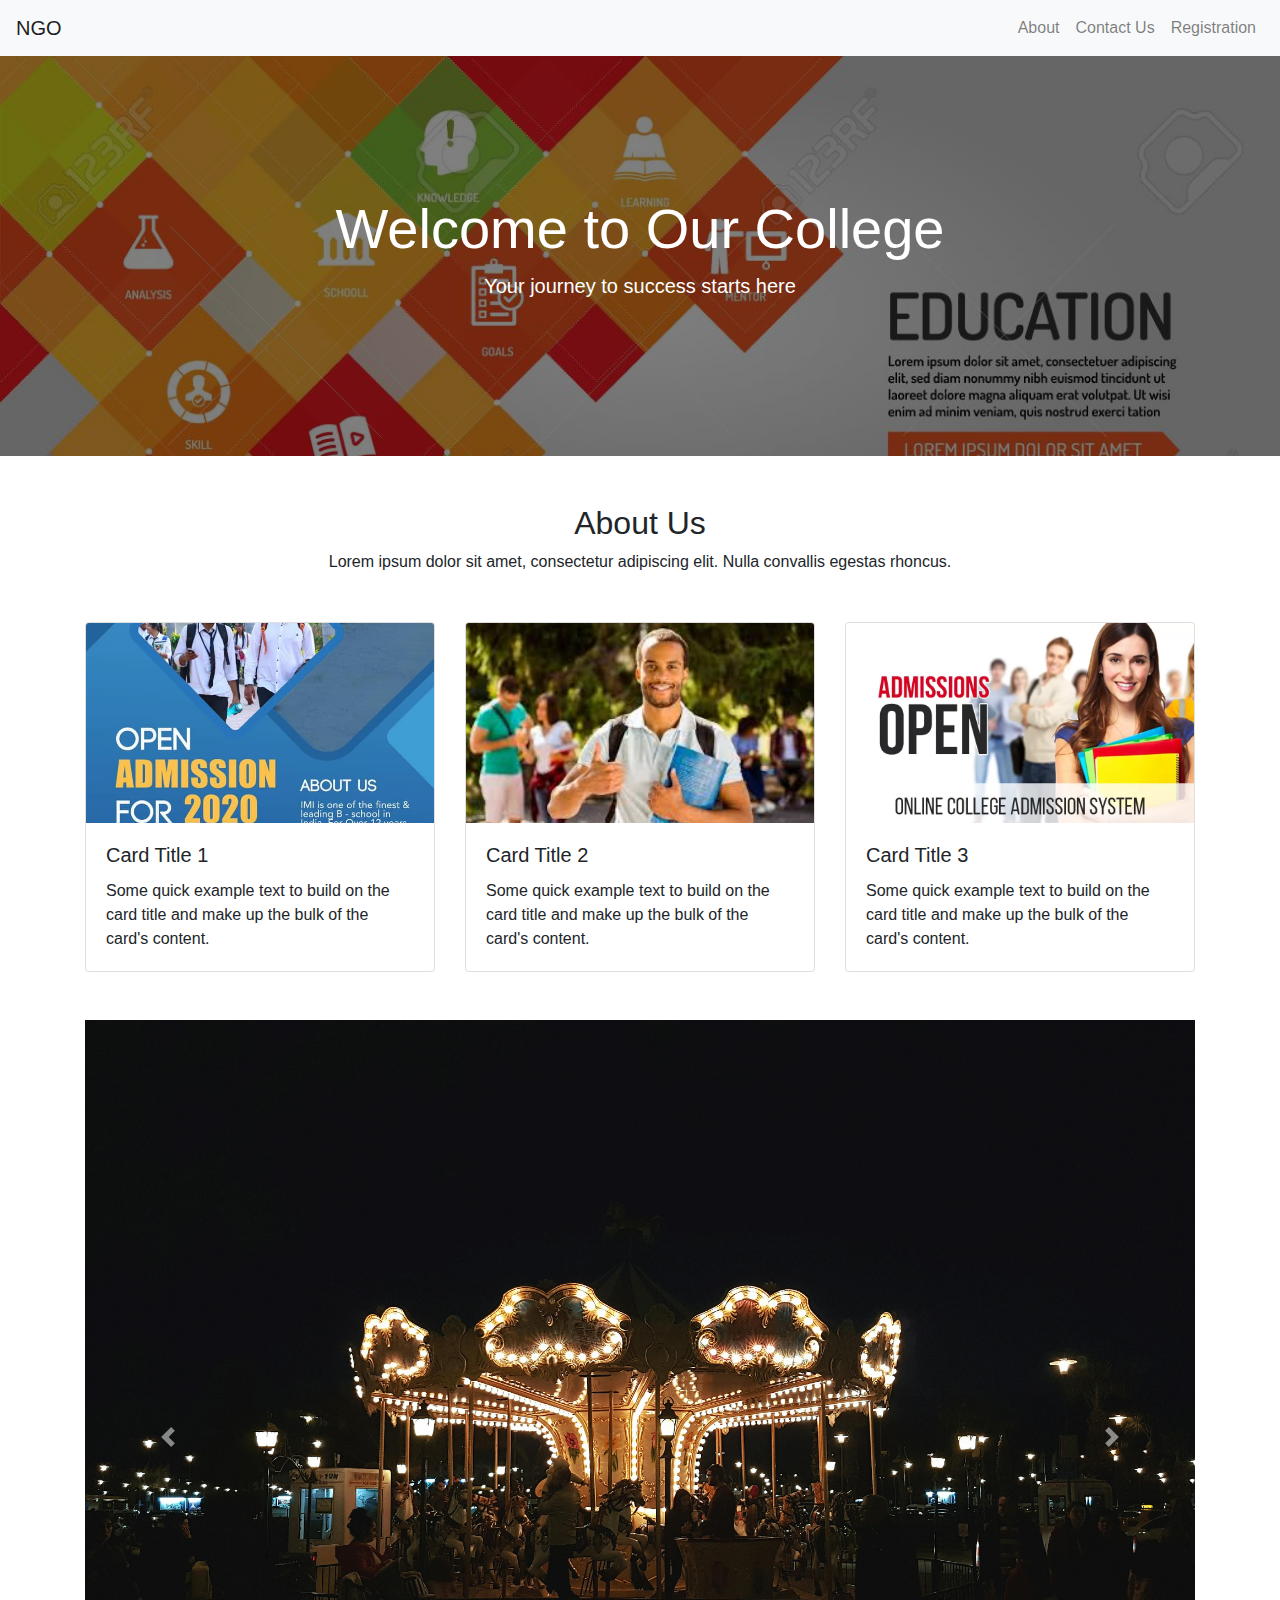
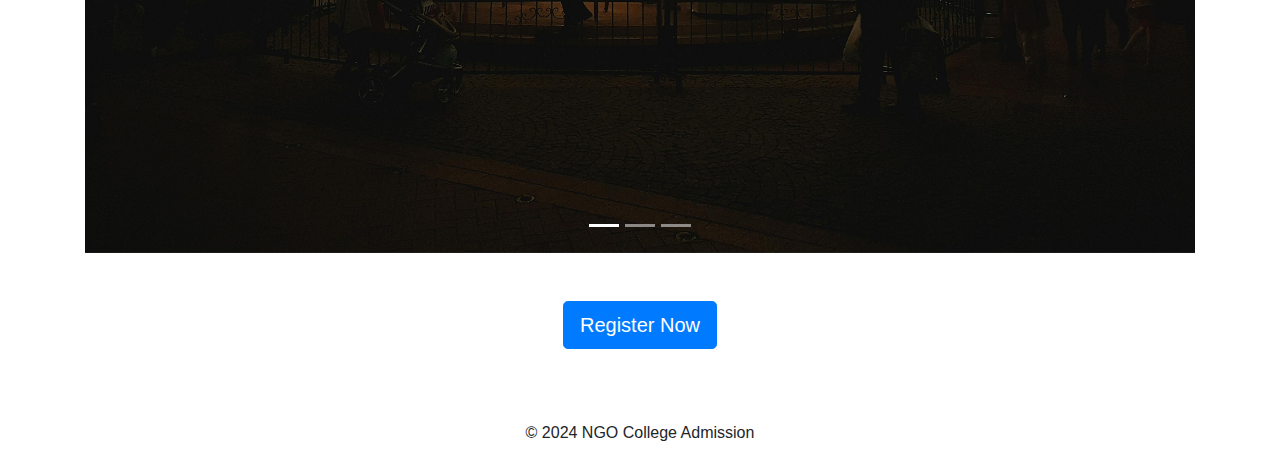
==== index.html @ 45d80190 "[update] add google sheet support got registration form" ====
<!DOCTYPE html>
<html lang="en">
<head>
    <meta charset="UTF-8">
    <meta name="viewport" content="width=device-width, initial-scale=1.0">
    <title>NGO College Admission</title>
    <link href="https://maxcdn.bootstrapcdn.com/bootstrap/4.5.2/css/bootstrap.min.css" rel="stylesheet">
    <link rel="stylesheet" href="styles.css">
    <style>
        .carousel-item img {
            height: auto;
            max-width: 100%;
        }
    </style>
</head>
<body>
    <!-- Navbar -->
    <nav class="navbar navbar-expand-lg navbar-light bg-light">
        <a class="navbar-brand" href="#">NGO</a>
        <button class="navbar-toggler" type="button" data-toggle="collapse" data-target="#navbarNav" aria-controls="navbarNav" aria-expanded="false" aria-label="Toggle navigation">
            <span class="navbar-toggler-icon"></span>
        </button>
        <div class="collapse navbar-collapse" id="navbarNav">
            <ul class="navbar-nav ml-auto">
                <li class="nav-item">
                    <a class="nav-link" href="#about">About</a>
                </li>
                <li class="nav-item">
                    <a class="nav-link" href="#contact">Contact Us</a>
                </li>
                <li class="nav-item">
                    <a class="nav-link" href="registration.html">Registration</a>
                </li>
            </ul>
        </div>
    </nav>

    <!-- Main Banner -->
    <div class="jumbotron jumbotron-fluid" style="background-image: url('./images/70143594-education-banner.jpg'); background-size: cover; color: white;">
        <div class="container text-center">
            <h1 class="display-4">Welcome to Our College</h1>
            <p class="lead">Your journey to success starts here</p>
        </div>
    </div>

    <!-- About Section -->
    <section id="about" class="container my-5">
        <h2 class="text-center">About Us</h2>
        <p class="text-center">Lorem ipsum dolor sit amet, consectetur adipiscing elit. Nulla convallis egestas rhoncus.</p>
    </section>

    <!-- Cards Section -->
    <section class="container my-5">
        <div class="row">
            <div class="col-md-4">
                <div class="card">
                    <img src="./images/c6d2a4e760054d0ea65da445350b82c9.jpg" class="card-img-top" alt="...">
                    <div class="card-body">
                        <h5 class="card-title">Card Title 1</h5>
                        <p class="card-text">Some quick example text to build on the card title and make up the bulk of the card's content.</p>
                    </div>
                </div>
            </div>
            <div class="col-md-4">
                <div class="card">
                    <img src="./images/images (1).jpeg" class="card-img-top" alt="...">
                    <div class="card-body">
                        <h5 class="card-title">Card Title 2</h5>
                        <p class="card-text">Some quick example text to build on the card title and make up the bulk of the card's content.</p>
                    </div>
                </div>
            </div>
            <div class="col-md-4">
                <div class="card">
                    <img src="./images/main-banner13.webp" class="card-img-top" alt="...">
                    <div class="card-body">
                        <h5 class="card-title">Card Title 3</h5>
                        <p class="card-text">Some quick example text to build on the card title and make up the bulk of the card's content.</p>
                    </div>
                </div>
            </div>
        </div>
    </section>

    <!-- Carousel Section -->
    <section class="container my-5">
        <div id="carouselExampleIndicators" class="carousel slide" data-ride="carousel">
            <ol class="carousel-indicators">
                <li data-target="#carouselExampleIndicators" data-slide-to="0" class="active"></li>
                <li data-target="#carouselExampleIndicators" data-slide-to="1"></li>
                <li data-target="#carouselExampleIndicators" data-slide-to="2"></li>
            </ol>
            <div class="carousel-inner">
                <div class="carousel-item active">
                    <img src="./images/pexels-aheworks-723165.jpg" class="d-block w-100" alt="First slide">
                </div>
                <div class="carousel-item">
                    <img src="./images/pexels-punttim-5650644.jpg" class="d-block w-100" alt="Second slide">
                </div>
                <div class="carousel-item">
                    <img src="./images/pexels-salma-smida-594929-1375016.jpg" class="d-block w-100" alt="Third slide">
                </div>
            </div>
            <a class="carousel-control-prev" href="#carouselExampleIndicators" role="button" data-slide="prev">
                <span class="carousel-control-prev-icon" aria-hidden="true"></span>
                <span class="sr-only">Previous</span>
            </a>
            <a class="carousel-control-next" href="#carouselExampleIndicators" role="button" data-slide="next">
                <span class="carousel-control-next-icon" aria-hidden="true"></span>
                <span class="sr-only">Next</span>
            </a>
        </div>
    </section>

    <!-- Registration Button Section -->
    <section class="container text-center mb-5">
        <a href="registration.html" class="btn btn-primary btn-lg">Register Now</a>
    </section>

    <!-- Footer -->
    <footer class="text-center py-4">
        &copy; 2024 NGO College Admission
    </footer>

    <script src="https://code.jquery.com/jquery-3.5.1.slim.min.js"></script>
    <script src="https://cdn.jsdelivr.net/npm/@popperjs/core@2.9.2/dist/umd/popper.min.js"></script>
    <script src="https://maxcdn.bootstrapcdn.com/bootstrap/4.5.2/js/bootstrap.min.js"></script>
    <script src="scripts.js"></script>
</body>
</html>
---- styles.css ----
.jumbotron {
    position: relative;
    height: 400px;
    display: flex;
    align-items: center;
    justify-content: center;
    text-align: center;
    color: white;
}

.jumbotron .container {
    position: relative;
    z-index: 2;
}

.jumbotron::after {
    content: '';
    position: absolute;
    top: 0;
    left: 0;
    right: 0;
    bottom: 0;
    background-color: rgba(0, 0, 0, 0.5);
    z-index: 1;
}

.card img {
    height: 200px;
    object-fit: cover;
}
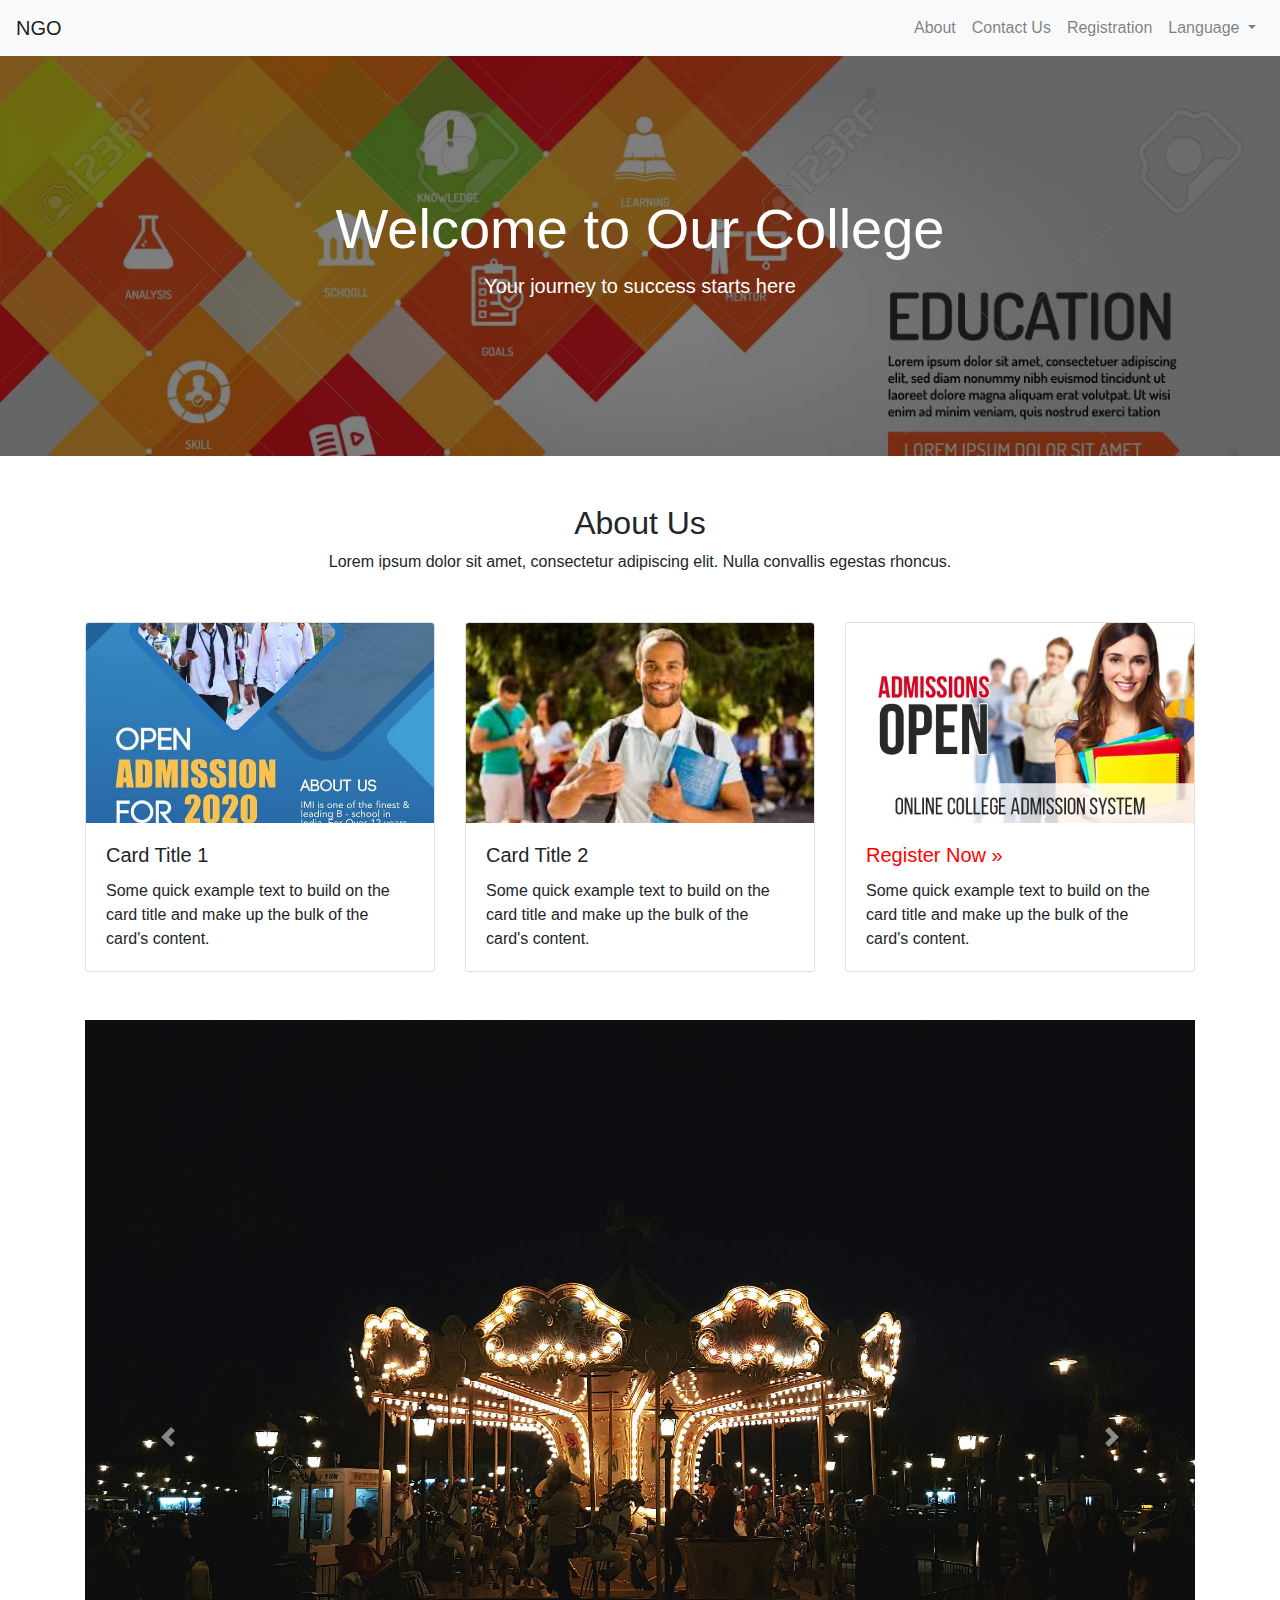
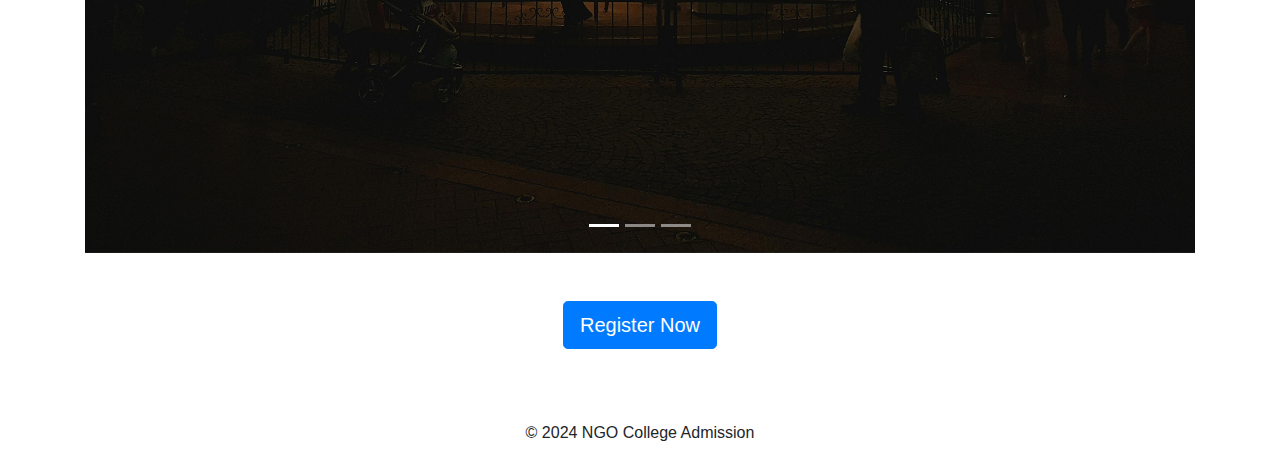
==== commit 77227024: "[update] add hindi language selection option and add register now in card 3" ====
--- a/index.html
+++ b/index.html
@@ -1,5 +1,6 @@
 <!DOCTYPE html>
 <html lang="en">
+
 <head>
     <meta charset="UTF-8">
     <meta name="viewport" content="width=device-width, initial-scale=1.0">
@@ -13,11 +14,14 @@
         }
     </style>
 </head>
+
 <body>
     <!-- Navbar -->
+    <!-- Navbar -->
     <nav class="navbar navbar-expand-lg navbar-light bg-light">
-        <a class="navbar-brand" href="#">NGO</a>
-        <button class="navbar-toggler" type="button" data-toggle="collapse" data-target="#navbarNav" aria-controls="navbarNav" aria-expanded="false" aria-label="Toggle navigation">
+        <a class="navbar-brand" href="/">NGO</a>
+        <button class="navbar-toggler" type="button" data-toggle="collapse" data-target="#navbarNav"
+            aria-controls="navbarNav" aria-expanded="false" aria-label="Toggle navigation">
             <span class="navbar-toggler-icon"></span>
         </button>
         <div class="collapse navbar-collapse" id="navbarNav">
@@ -31,9 +35,20 @@
                 <li class="nav-item">
                     <a class="nav-link" href="registration.html">Registration</a>
                 </li>
+                <li class="nav-item dropdown">
+                    <a class="nav-link dropdown-toggle" href="#" id="languageDropdown" role="button"
+                        data-toggle="dropdown" aria-haspopup="true" aria-expanded="false">
+                        Language
+                    </a>
+                    <div class="dropdown-menu dropdown-menu-right" aria-labelledby="languageDropdown">
+                        <a class="dropdown-item" href="#" data-lang="en">English</a>
+                        <a class="dropdown-item" href="#" data-lang="hi">हिन्दी</a>
+                    </div>
+                </li>
             </ul>
         </div>
     </nav>
+
 
     <!-- Main Banner -->
     <div class="jumbotron jumbotron-fluid" style="background-image: url('./images/70143594-education-banner.jpg'); background-size: cover; color: white;">
@@ -74,7 +89,11 @@
                 <div class="card">
                     <img src="./images/main-banner13.webp" class="card-img-top" alt="...">
                     <div class="card-body">
-                        <h5 class="card-title">Card Title 3</h5>
+                        <h5 class="card-title" style="color: red;">
+                            <a href="registration.html" class="register-link">
+                                Register Now &raquo;
+                            </a>
+                        </h5>
                         <p class="card-text">Some quick example text to build on the card title and make up the bulk of the card's content.</p>
                     </div>
                 </div>
@@ -127,4 +146,5 @@
     <script src="https://maxcdn.bootstrapcdn.com/bootstrap/4.5.2/js/bootstrap.min.js"></script>
     <script src="scripts.js"></script>
 </body>
-</html>
+
+</html>--- a/styles.css
+++ b/styles.css
@@ -28,3 +28,12 @@
     height: 200px;
     object-fit: cover;
 }
+.register-link {
+    color: inherit; /* Inherits the card title color */
+    text-decoration: none; /* Removes underline */
+}
+
+.register-link:hover {
+    color: #007bff; /* Bootstrap's primary color */
+    text-decoration: underline; /* Adds underline on hover */
+}
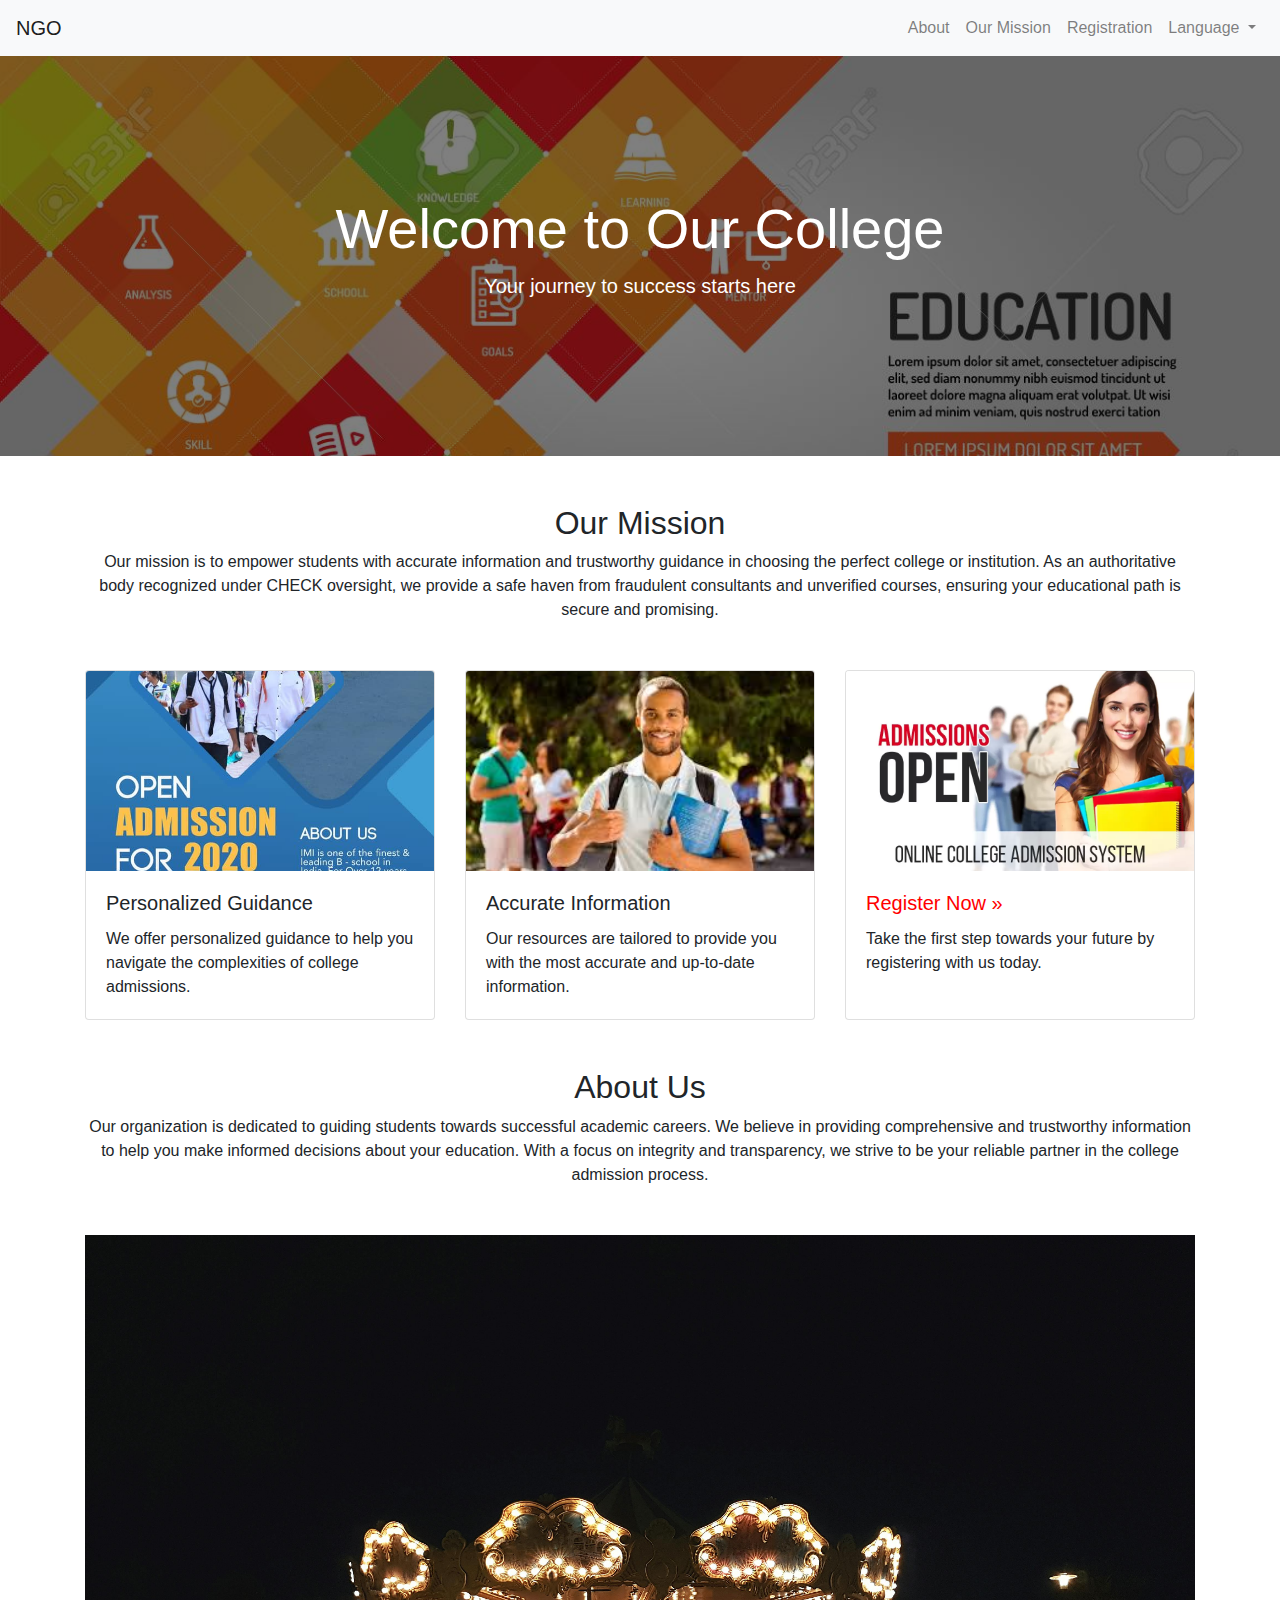
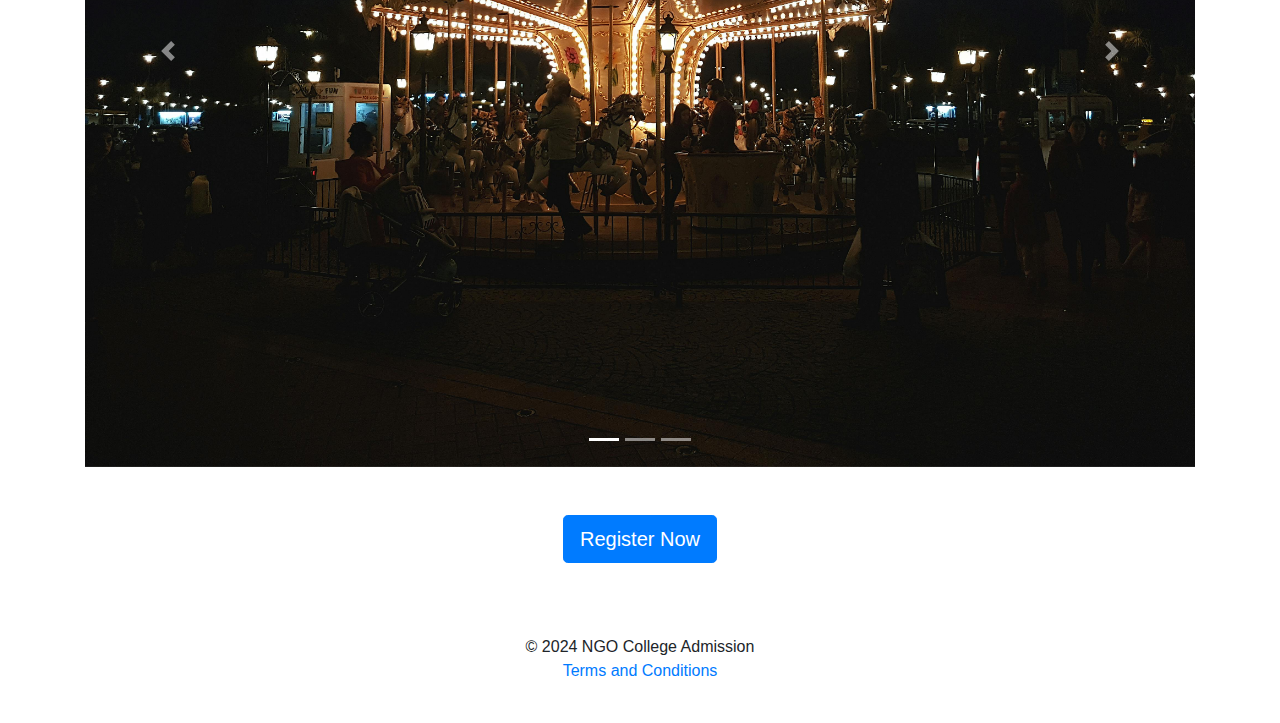
==== commit 890abfec: "[update] add our misson about us and teerms and condition" ====
--- a/index.html
+++ b/index.html
@@ -12,11 +12,19 @@
             height: auto;
             max-width: 100%;
         }
+        .card {
+        display: flex;
+        flex-direction: column;
+        height: 100%;
+    }
+
+    .card-body {
+        flex: 1; /* Ensures card body takes remaining space */
+    }
     </style>
 </head>
 
 <body>
-    <!-- Navbar -->
     <!-- Navbar -->
     <nav class="navbar navbar-expand-lg navbar-light bg-light">
         <a class="navbar-brand" href="/">NGO</a>
@@ -30,7 +38,7 @@
                     <a class="nav-link" href="#about">About</a>
                 </li>
                 <li class="nav-item">
-                    <a class="nav-link" href="#contact">Contact Us</a>
+                    <a class="nav-link" href="#mission">Our Mission</a>
                 </li>
                 <li class="nav-item">
                     <a class="nav-link" href="registration.html">Registration</a>
@@ -49,7 +57,6 @@
         </div>
     </nav>
 
-
     <!-- Main Banner -->
     <div class="jumbotron jumbotron-fluid" style="background-image: url('./images/70143594-education-banner.jpg'); background-size: cover; color: white;">
         <div class="container text-center">
@@ -58,48 +65,57 @@
         </div>
     </div>
 
-    <!-- About Section -->
-    <section id="about" class="container my-5">
-        <h2 class="text-center">About Us</h2>
-        <p class="text-center">Lorem ipsum dolor sit amet, consectetur adipiscing elit. Nulla convallis egestas rhoncus.</p>
-    </section>
+<!-- Our Mission Section -->
+<section id="mission" class="container my-5">
+    <h2 class="text-center">Our Mission</h2>
+    <p class="text-center">Our mission is to empower students with accurate information and trustworthy guidance in choosing the perfect college or institution. As an authoritative body recognized under CHECK oversight, we provide a safe haven from fraudulent consultants and unverified courses, ensuring your educational path is secure and promising.</p>
+</section>
 
-    <!-- Cards Section -->
-    <section class="container my-5">
-        <div class="row">
-            <div class="col-md-4">
-                <div class="card">
-                    <img src="./images/c6d2a4e760054d0ea65da445350b82c9.jpg" class="card-img-top" alt="...">
-                    <div class="card-body">
-                        <h5 class="card-title">Card Title 1</h5>
-                        <p class="card-text">Some quick example text to build on the card title and make up the bulk of the card's content.</p>
-                    </div>
-                </div>
-            </div>
-            <div class="col-md-4">
-                <div class="card">
-                    <img src="./images/images (1).jpeg" class="card-img-top" alt="...">
-                    <div class="card-body">
-                        <h5 class="card-title">Card Title 2</h5>
-                        <p class="card-text">Some quick example text to build on the card title and make up the bulk of the card's content.</p>
-                    </div>
-                </div>
-            </div>
-            <div class="col-md-4">
-                <div class="card">
-                    <img src="./images/main-banner13.webp" class="card-img-top" alt="...">
-                    <div class="card-body">
-                        <h5 class="card-title" style="color: red;">
-                            <a href="registration.html" class="register-link">
-                                Register Now &raquo;
-                            </a>
-                        </h5>
-                        <p class="card-text">Some quick example text to build on the card title and make up the bulk of the card's content.</p>
-                    </div>
+
+
+     <!-- Cards Section -->
+     <!-- Cards Section -->
+<section class="container my-5" id="cardsSection">
+    <div class="row">
+        <div class="col-md-4">
+            <div class="card">
+                <img src="./images/c6d2a4e760054d0ea65da445350b82c9.jpg" class="card-img-top" alt="...">
+                <div class="card-body">
+                    <h5 class="card-title" data-en="Personalized Guidance" data-hi="व्यक्तिगत मार्गदर्शन">Personalized Guidance</h5>
+                    <p class="card-text" data-en="We offer personalized guidance to help you navigate the complexities of college admissions." data-hi="हम व्यक्तिगत मार्गदर्शन प्रदान करते हैं ताकि आप कॉलेज प्रवेश के जटिलताओं का समाधान कर सकें।">We offer personalized guidance to help you navigate the complexities of college admissions.</p>
                 </div>
             </div>
         </div>
-    </section>
+        <div class="col-md-4">
+            <div class="card">
+                <img src="./images/images (1).jpeg" class="card-img-top" alt="...">
+                <div class="card-body">
+                    <h5 class="card-title" data-en="Accurate Information" data-hi="सटीक जानकारी">Accurate Information</h5>
+                    <p class="card-text" data-en="Our resources are tailored to provide you with the most accurate and up-to-date information." data-hi="हमारे संसाधन आपको सबसे सटीक और अपडेटेड जानकारी प्रदान करने के लिए तैयार किए गए हैं।">Our resources are tailored to provide you with the most accurate and up-to-date information.</p>
+                </div>
+            </div>
+        </div>
+        <div class="col-md-4">
+            <div class="card">
+                <img src="./images/main-banner13.webp" class="card-img-top" alt="...">
+                <div class="card-body">
+                    <h5 class="card-title" style="color: red;">
+                        <a href="registration.html" class="register-link" data-en="Register Now &raquo;" data-hi="अभी रजिस्टर करें &raquo;">Register Now &raquo;</a>
+                    </h5>
+                    <p class="card-text" data-en="Take the first step towards your future by registering with us today." data-hi="अपने भविष्य की ओर पहला कदम उठाएं और आज हमारे साथ रजिस्टर करें।">Take the first step towards your future by registering with us today.</p>
+                </div>
+            </div>
+        </div>
+    </div>
+</section>
+
+
+<!-- About Section -->
+<section id="about" class="container my-5">
+    <h2 class="text-center">About Us</h2>
+    <p class="text-center">Our organization is dedicated to guiding students towards successful academic careers. We believe in providing comprehensive and trustworthy information to help you make informed decisions about your education. With a focus on integrity and transparency, we strive to be your reliable partner in the college admission process.</p>
+</section>
+
 
     <!-- Carousel Section -->
     <section class="container my-5">
@@ -139,7 +155,37 @@
     <!-- Footer -->
     <footer class="text-center py-4">
         &copy; 2024 NGO College Admission
+        <p><a href="#" data-toggle="modal" data-target="#termsModal">Terms and Conditions</a></p>
     </footer>
+
+    <!-- Terms and Conditions Modal -->
+    <div class="modal fade" id="termsModal" tabindex="-1" role="dialog" aria-labelledby="termsModalLabel" aria-hidden="true">
+        <div class="modal-dialog modal-dialog-centered" role="document">
+            <div class="modal-content">
+                <div class="modal-header">
+                    <h5 class="modal-title" id="termsModalLabel">Terms and Conditions</h5>
+                    <button type="button" class="close" data-dismiss="modal" aria-label="Close">
+                        <span aria-hidden="true">&times;</span>
+                    </button>
+                </div>
+                <div class="modal-body">
+                    <p>*Terms and Conditions*</p>
+                    <p>Welcome to [Your Website Name]. By accessing and using this website, you agree to comply with and be bound by the following terms and conditions of use, which together with our privacy policy govern [Your Company Name]'s relationship with you in relation to this website. If you disagree with any part of these terms and conditions, please do not use our website.</p>
+                    <p>*The use of this website is subject to the following terms of use:*</p>
+                    <ol>
+                        <li><strong>General Purpose:</strong> The content of the pages of this website is for your general information and use only. It is subject to change without notice.</li>
+                        <li><strong>Accuracy of Information:</strong> Neither we nor any third parties provide any warranty or guarantee as to the accuracy, timeliness, performance, completeness, or suitability of the information and materials found or offered on this website for any particular purpose. You acknowledge that such information and materials may contain inaccuracies or errors, and we expressly exclude liability for any such inaccuracies or errors to the fullest extent permitted by law.</li>
+                        <li><strong>Your Responsibility:</strong> Your use of any information or materials on this website is entirely at your own risk, for which we shall not be liable. It shall be your own responsibility to ensure that any products, services, or information available through this website meet your specific requirements.</li>
+                        <li><strong>Unauthorized Use:</strong> This website may also include links to other websites. These links are provided for your convenience to provide further information. They do not signify that we endorse the website(s). We have no responsibility for the content of the linked website(s).</li>
+                        <li><strong>Privacy Policy:</strong> Your use of this website is also governed by our Privacy Policy, which is incorporated by reference into these terms and conditions.</li>
+                        <li><strong>Governing Law:</strong> Your use of this website and any dispute arising out of such use of the website is subject to the laws of [Your Country/State].</li>
+                        <li><strong>Changes to Terms:</strong> We reserve the right to modify these terms and conditions at any time. You should check this page regularly to ensure that you are aware of any changes.</li>
+                    </ol>
+                    <p>By using this website, you signify your acceptance of these terms and conditions. If you have any questions or concerns about these terms and conditions, please contact us.</p>
+                </div>
+            </div>
+        </div>
+    </div>
 
     <script src="https://code.jquery.com/jquery-3.5.1.slim.min.js"></script>
     <script src="https://cdn.jsdelivr.net/npm/@popperjs/core@2.9.2/dist/umd/popper.min.js"></script>
@@ -147,4 +193,4 @@
     <script src="scripts.js"></script>
 </body>
 
-</html>+</html>
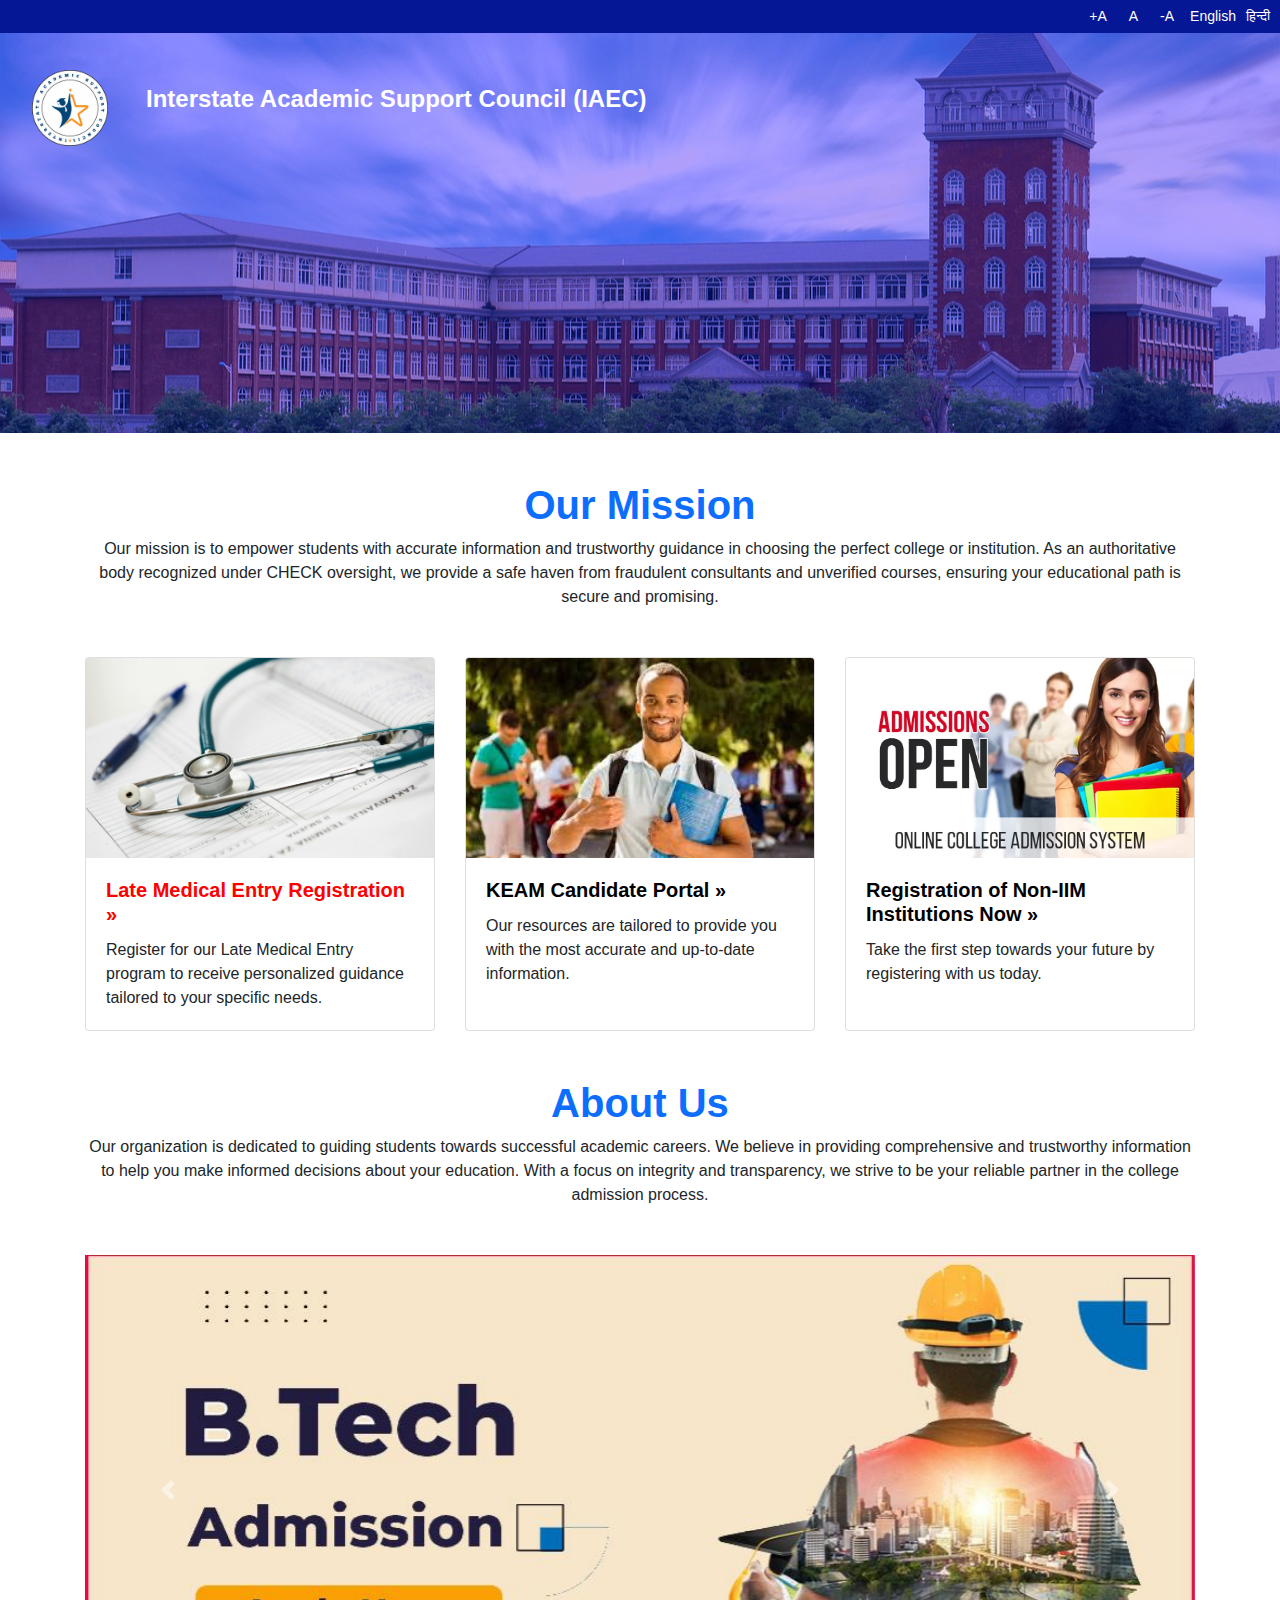
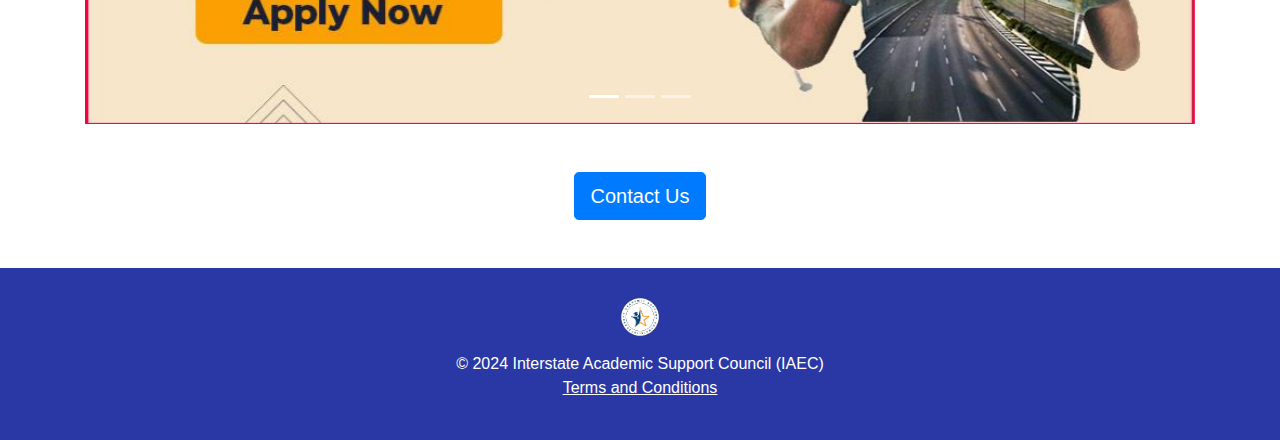
==== commit 813a0a9d: "[update] logo and company name added with other content changes" ====
--- a/index.html
+++ b/index.html
@@ -4,7 +4,7 @@
 <head>
     <meta charset="UTF-8">
     <meta name="viewport" content="width=device-width, initial-scale=1.0">
-    <title>NGO College Admission</title>
+    <title>Interstate Academic Support Council (IAEC)</title>
     <link href="https://maxcdn.bootstrapcdn.com/bootstrap/4.5.2/css/bootstrap.min.css" rel="stylesheet">
     <link rel="stylesheet" href="styles.css">
     <style>
@@ -12,108 +12,120 @@
             height: auto;
             max-width: 100%;
         }
+
         .card {
-        display: flex;
-        flex-direction: column;
-        height: 100%;
-    }
-
-    .card-body {
-        flex: 1; /* Ensures card body takes remaining space */
-    }
+            display: flex;
+            flex-direction: column;
+            height: 100%;
+        }
+
+        .card-body {
+            flex: 1;
+            /* Ensures card body takes remaining space */
+        }
     </style>
 </head>
 
 <body>
+    <div class="top-bar">
+        <button onclick="changeFontSize('increase')">+A</button>
+        <button onclick="changeFontSize('reset')">A</button>
+        <button onclick="changeFontSize('decrease')">-A</button>
+        <a href="#" data-lang="en">English</a>
+        <a href="#" data-lang="hi">हिन्दी</a>
+    </div>
+
     <!-- Navbar -->
-    <nav class="navbar navbar-expand-lg navbar-light bg-light">
-        <a class="navbar-brand" href="/">NGO</a>
-        <button class="navbar-toggler" type="button" data-toggle="collapse" data-target="#navbarNav"
-            aria-controls="navbarNav" aria-expanded="false" aria-label="Toggle navigation">
-            <span class="navbar-toggler-icon"></span>
-        </button>
-        <div class="collapse navbar-collapse" id="navbarNav">
-            <ul class="navbar-nav ml-auto">
-                <li class="nav-item">
-                    <a class="nav-link" href="#about">About</a>
-                </li>
-                <li class="nav-item">
-                    <a class="nav-link" href="#mission">Our Mission</a>
-                </li>
-                <li class="nav-item">
-                    <a class="nav-link" href="registration.html">Registration</a>
-                </li>
-                <li class="nav-item dropdown">
-                    <a class="nav-link dropdown-toggle" href="#" id="languageDropdown" role="button"
-                        data-toggle="dropdown" aria-haspopup="true" aria-expanded="false">
-                        Language
-                    </a>
-                    <div class="dropdown-menu dropdown-menu-right" aria-labelledby="languageDropdown">
-                        <a class="dropdown-item" href="#" data-lang="en">English</a>
-                        <a class="dropdown-item" href="#" data-lang="hi">हिन्दी</a>
-                    </div>
-                </li>
-            </ul>
-        </div>
-    </nav>
-
-    <!-- Main Banner -->
-    <div class="jumbotron jumbotron-fluid" style="background-image: url('./images/70143594-education-banner.jpg'); background-size: cover; color: white;">
-        <div class="container text-center">
-            <h1 class="display-4">Welcome to Our College</h1>
-            <p class="lead">Your journey to success starts here</p>
-        </div>
-    </div>
-
-<!-- Our Mission Section -->
+    <nav class="navbar navbar-expand-lg navbar-light"
+    style="height: 400px; background-color: rgba(49, 32, 177, 0.5); background-image: url('./images/collgeCampus.jpg'); background-size: cover; background-blend-mode: overlay; background-position: center;">
+    <a class="navbar-brand" href="/" style="position: absolute; top: 20px; left: 20px;">
+        <img src="./images/logo.png" alt="Logo" style="height: 100px;"> <!-- Increased logo size -->
+    </a>
+    <span class="navbar-text text-white ml-3"
+        style="position: absolute; top: 40px; left: 130px; font-size: 1.5rem; font-weight: bold;">
+        Interstate Academic Support Council (IAEC)
+    </span>
+    <button class="navbar-toggler" type="button" data-toggle="collapse" data-target="#navbarContent"
+        aria-controls="navbarContent" aria-expanded="false" aria-label="Toggle navigation"
+        style="position: absolute; top: 20px; right: 20px;">
+        <span class="navbar-toggler-icon"></span>
+    </button>
+</nav>
+
+
+
+    <!-- Navbar -->
+
+   <!-- Our Mission Section -->
 <section id="mission" class="container my-5">
     <h2 class="text-center">Our Mission</h2>
-    <p class="text-center">Our mission is to empower students with accurate information and trustworthy guidance in choosing the perfect college or institution. As an authoritative body recognized under CHECK oversight, we provide a safe haven from fraudulent consultants and unverified courses, ensuring your educational path is secure and promising.</p>
+    <p class="text-center">Our mission is to empower students with accurate information and trustworthy guidance in
+        choosing the perfect college or institution. As an authoritative body recognized under CHECK oversight, we
+        provide a safe haven from fraudulent consultants and unverified courses, ensuring your educational path is
+        secure and promising.</p>
 </section>
 
-
-
-     <!-- Cards Section -->
-     <!-- Cards Section -->
-<section class="container my-5" id="cardsSection">
-    <div class="row">
-        <div class="col-md-4">
-            <div class="card">
-                <img src="./images/c6d2a4e760054d0ea65da445350b82c9.jpg" class="card-img-top" alt="...">
-                <div class="card-body">
-                    <h5 class="card-title" data-en="Personalized Guidance" data-hi="व्यक्तिगत मार्गदर्शन">Personalized Guidance</h5>
-                    <p class="card-text" data-en="We offer personalized guidance to help you navigate the complexities of college admissions." data-hi="हम व्यक्तिगत मार्गदर्शन प्रदान करते हैं ताकि आप कॉलेज प्रवेश के जटिलताओं का समाधान कर सकें।">We offer personalized guidance to help you navigate the complexities of college admissions.</p>
+    <!-- Cards Section -->
+    <section class="container my-5" id="cardsSection">
+        <div class="row">
+            <div class="col-md-4">
+                <div class="card">
+                    <img src="./images/card1-medical-image1.jpg" class="card-img-top" alt="...">
+                    <div class="card-body">
+                        <h5 class="card-title">
+                            <a href="registration.html" class="register-link" style="color: red;" data-en="Late Medical Entry Registration &raquo;"
+                                data-hi="लेट मेडिकल एंट्री &raquo;">Late Medical Entry Registration &raquo;</a>
+                        </h5>
+                        <p class="card-text"
+                            data-en="Register for our Late Medical Entry program to receive personalized guidance tailored to your specific needs."
+                            data-hi="अपनी विशेष आवश्यकताओं के अनुसार व्यक्तिगत मार्गदर्शन प्राप्त करने के लिए हमारे लेट मेडिकल एंट्री कार्यक्रम में पंजीकरण करें।">
+                            Register for our Late Medical Entry program to receive personalized guidance tailored to your specific needs.
+                        </p>
+                    </div>
+                </div>                
+            </div>
+            <div class="col-md-4">
+                <div class="card">
+                    <img src="./images/images (1).jpeg" class="card-img-top" alt="...">
+                    <div class="card-body">
+                        <h5 class="card-title" style="color: black;">
+                            <a href="rhttps://cee.kerala.gov.in/keam2024/" class="register-link" data-en="Register Now &raquo;"
+                                data-hi="अभी रजिस्टर करें &raquo;">KEAM Candidate Portal &raquo;</a>
+                        </h5>
+                        <p class="card-text"
+                            data-en="Our resources are tailored to provide you with the most accurate and up-to-date information."
+                            data-hi="हमारे संसाधन आपको सबसे सटीक और अपडेटेड जानकारी प्रदान करने के लिए तैयार किए गए हैं।">
+                            Our resources are tailored to provide you with the most accurate and up-to-date information.
+                        </p>
+                    </div>
+                </div>
+            </div>
+            <div class="col-md-4">
+                <div class="card">
+                    <img src="./images/main-banner13.webp" class="card-img-top" alt="...">
+                    <div class="card-body">
+                        <h5 class="card-title" style="color: black;">
+                            <a href="https://cdn.digialm.com/EForms/configuredHtml/756/78268/login.html" class="register-link" data-en="Register Now &raquo;"
+                                data-hi="अभी रजिस्टर करें &raquo;">Registration of Non-IIM Institutions Now &raquo;</a>
+                        </h5>
+                        <p class="card-text"
+                            data-en="Take the first step towards your future by registering with us today."
+                            data-hi="अपने भविष्य की ओर पहला कदम उठाएं और आज हमारे साथ रजिस्टर करें।">Take the first step
+                            towards your future by registering with us today.</p>
+                    </div>
                 </div>
             </div>
         </div>
-        <div class="col-md-4">
-            <div class="card">
-                <img src="./images/images (1).jpeg" class="card-img-top" alt="...">
-                <div class="card-body">
-                    <h5 class="card-title" data-en="Accurate Information" data-hi="सटीक जानकारी">Accurate Information</h5>
-                    <p class="card-text" data-en="Our resources are tailored to provide you with the most accurate and up-to-date information." data-hi="हमारे संसाधन आपको सबसे सटीक और अपडेटेड जानकारी प्रदान करने के लिए तैयार किए गए हैं।">Our resources are tailored to provide you with the most accurate and up-to-date information.</p>
-                </div>
-            </div>
-        </div>
-        <div class="col-md-4">
-            <div class="card">
-                <img src="./images/main-banner13.webp" class="card-img-top" alt="...">
-                <div class="card-body">
-                    <h5 class="card-title" style="color: red;">
-                        <a href="registration.html" class="register-link" data-en="Register Now &raquo;" data-hi="अभी रजिस्टर करें &raquo;">Register Now &raquo;</a>
-                    </h5>
-                    <p class="card-text" data-en="Take the first step towards your future by registering with us today." data-hi="अपने भविष्य की ओर पहला कदम उठाएं और आज हमारे साथ रजिस्टर करें।">Take the first step towards your future by registering with us today.</p>
-                </div>
-            </div>
-        </div>
-    </div>
-</section>
+    </section>
 
 
 <!-- About Section -->
 <section id="about" class="container my-5">
     <h2 class="text-center">About Us</h2>
-    <p class="text-center">Our organization is dedicated to guiding students towards successful academic careers. We believe in providing comprehensive and trustworthy information to help you make informed decisions about your education. With a focus on integrity and transparency, we strive to be your reliable partner in the college admission process.</p>
+    <p class="text-center">Our organization is dedicated to guiding students towards successful academic careers. We
+        believe in providing comprehensive and trustworthy information to help you make informed decisions about
+        your education. With a focus on integrity and transparency, we strive to be your reliable partner in the
+        college admission process.</p>
 </section>
 
 
@@ -127,13 +139,13 @@
             </ol>
             <div class="carousel-inner">
                 <div class="carousel-item active">
-                    <img src="./images/pexels-aheworks-723165.jpg" class="d-block w-100" alt="First slide">
+                    <img src="./images/b-tech-online-courses-admission.jpg" class="d-block w-100" alt="First slide">
                 </div>
                 <div class="carousel-item">
-                    <img src="./images/pexels-punttim-5650644.jpg" class="d-block w-100" alt="Second slide">
+                    <img src="./images/depositphotos_68863989-stock-photo-mba-scheme.jpg" class="d-block w-100" alt="Second slide">
                 </div>
                 <div class="carousel-item">
-                    <img src="./images/pexels-salma-smida-594929-1375016.jpg" class="d-block w-100" alt="Third slide">
+                    <img src="./images/2022_09_Diploma-courses.jpg" class="d-block w-100" alt="Third slide">
                 </div>
             </div>
             <a class="carousel-control-prev" href="#carouselExampleIndicators" role="button" data-slide="prev">
@@ -147,19 +159,24 @@
         </div>
     </section>
 
-    <!-- Registration Button Section -->
+    <!-- Contact Button Section -->
     <section class="container text-center mb-5">
-        <a href="registration.html" class="btn btn-primary btn-lg">Register Now</a>
+        <a href="contactUs.html" class="btn btn-primary btn-lg">Contact Us</a>
     </section>
 
-    <!-- Footer -->
-    <footer class="text-center py-4">
-        &copy; 2024 NGO College Admission
-        <p><a href="#" data-toggle="modal" data-target="#termsModal">Terms and Conditions</a></p>
-    </footer>
+<!-- Footer -->
+<footer class="text-center py-4" style="background-color: #061795db; color: #fff;">
+    <img src="./images/logo.png" alt="IAEC Logo" style="height: 50px; margin-bottom: 10px;">
+    <br>
+    &copy; 2024 Interstate Academic Support Council (IAEC)
+    <p><a href="#" style="color: #fff; text-decoration: underline;" data-toggle="modal" data-target="#termsModal">Terms and Conditions</a></p>
+</footer>
+
+
 
     <!-- Terms and Conditions Modal -->
-    <div class="modal fade" id="termsModal" tabindex="-1" role="dialog" aria-labelledby="termsModalLabel" aria-hidden="true">
+    <div class="modal fade" id="termsModal" tabindex="-1" role="dialog" aria-labelledby="termsModalLabel"
+        aria-hidden="true">
         <div class="modal-dialog modal-dialog-centered" role="document">
             <div class="modal-content">
                 <div class="modal-header">
@@ -170,18 +187,38 @@
                 </div>
                 <div class="modal-body">
                     <p>*Terms and Conditions*</p>
-                    <p>Welcome to [Your Website Name]. By accessing and using this website, you agree to comply with and be bound by the following terms and conditions of use, which together with our privacy policy govern [Your Company Name]'s relationship with you in relation to this website. If you disagree with any part of these terms and conditions, please do not use our website.</p>
+                    <p>Welcome to [Your Website Name]. By accessing and using this website, you agree to comply with and
+                        be bound by the following terms and conditions of use, which together with our privacy policy
+                        govern [Your Company Name]'s relationship with you in relation to this website. If you disagree
+                        with any part of these terms and conditions, please do not use our website.</p>
                     <p>*The use of this website is subject to the following terms of use:*</p>
                     <ol>
-                        <li><strong>General Purpose:</strong> The content of the pages of this website is for your general information and use only. It is subject to change without notice.</li>
-                        <li><strong>Accuracy of Information:</strong> Neither we nor any third parties provide any warranty or guarantee as to the accuracy, timeliness, performance, completeness, or suitability of the information and materials found or offered on this website for any particular purpose. You acknowledge that such information and materials may contain inaccuracies or errors, and we expressly exclude liability for any such inaccuracies or errors to the fullest extent permitted by law.</li>
-                        <li><strong>Your Responsibility:</strong> Your use of any information or materials on this website is entirely at your own risk, for which we shall not be liable. It shall be your own responsibility to ensure that any products, services, or information available through this website meet your specific requirements.</li>
-                        <li><strong>Unauthorized Use:</strong> This website may also include links to other websites. These links are provided for your convenience to provide further information. They do not signify that we endorse the website(s). We have no responsibility for the content of the linked website(s).</li>
-                        <li><strong>Privacy Policy:</strong> Your use of this website is also governed by our Privacy Policy, which is incorporated by reference into these terms and conditions.</li>
-                        <li><strong>Governing Law:</strong> Your use of this website and any dispute arising out of such use of the website is subject to the laws of [Your Country/State].</li>
-                        <li><strong>Changes to Terms:</strong> We reserve the right to modify these terms and conditions at any time. You should check this page regularly to ensure that you are aware of any changes.</li>
+                        <li><strong>General Purpose:</strong> The content of the pages of this website is for your
+                            general information and use only. It is subject to change without notice.</li>
+                        <li><strong>Accuracy of Information:</strong> Neither we nor any third parties provide any
+                            warranty or guarantee as to the accuracy, timeliness, performance, completeness, or
+                            suitability of the information and materials found or offered on this website for any
+                            particular purpose. You acknowledge that such information and materials may contain
+                            inaccuracies or errors, and we expressly exclude liability for any such inaccuracies or
+                            errors to the fullest extent permitted by law.</li>
+                        <li><strong>Your Responsibility:</strong> Your use of any information or materials on this
+                            website is entirely at your own risk, for which we shall not be liable. It shall be your own
+                            responsibility to ensure that any products, services, or information available through this
+                            website meet your specific requirements.</li>
+                        <li><strong>Unauthorized Use:</strong> This website may also include links to other websites.
+                            These links are provided for your convenience to provide further information. They do not
+                            signify that we endorse the website(s). We have no responsibility for the content of the
+                            linked website(s).</li>
+                        <li><strong>Privacy Policy:</strong> Your use of this website is also governed by our Privacy
+                            Policy, which is incorporated by reference into these terms and conditions.</li>
+                        <li><strong>Governing Law:</strong> Your use of this website and any dispute arising out of such
+                            use of the website is subject to the laws of [Your Country/State].</li>
+                        <li><strong>Changes to Terms:</strong> We reserve the right to modify these terms and conditions
+                            at any time. You should check this page regularly to ensure that you are aware of any
+                            changes.</li>
                     </ol>
-                    <p>By using this website, you signify your acceptance of these terms and conditions. If you have any questions or concerns about these terms and conditions, please contact us.</p>
+                    <p>By using this website, you signify your acceptance of these terms and conditions. If you have any
+                        questions or concerns about these terms and conditions, please contact us.</p>
                 </div>
             </div>
         </div>
@@ -193,4 +230,4 @@
     <script src="scripts.js"></script>
 </body>
 
-</html>
+</html>--- a/styles.css
+++ b/styles.css
@@ -37,3 +37,92 @@
     color: #007bff; /* Bootstrap's primary color */
     text-decoration: underline; /* Adds underline on hover */
 }
+
+.top-bar {
+    background-color:#061795;
+    color: white;
+    padding: 5px 10px;
+    font-size: 14px;
+    display: flex;
+    justify-content: flex-end;
+    align-items: center;
+}
+
+.top-bar a {
+    color: white;
+    margin-left: 10px;
+    text-decoration: none;
+}
+
+.top-bar a:hover {
+    text-decoration: underline;
+}
+
+.top-bar button {
+    background-color:#061795;
+    color: white;
+    border: none;
+    cursor: pointer;
+    margin-left: 10px;
+    font-size: 14px;
+}
+
+.top-bar button:hover {
+    text-decoration: underline;
+}
+
+.carousel-item img {
+    height: 600px; /* Adjust this value as needed */
+    object-fit:fill; /* Ensures the image covers the entire carousel item */
+}
+
+.card-title {
+    font-weight: bold;
+    color: #007bff; /* Blue color */
+}
+
+.card-text {
+    font-weight: 500; /* Slightly bold */
+    font-size: 16px; /* Adjust size as needed */
+}
+
+.card:hover {
+    transform: scale(1.05); /* Scale up on hover */
+    transition: transform 0.3s ease; /* Smooth transition */
+}
+
+#mission h2,
+    #about h2 {
+        color: #0d6efd; /* Blue color */
+        font-size: 2.5rem; /* Larger font size */
+        font-weight: bold; /* Bold font weight */
+    }
+
+    #mission p,
+    #about p {
+        font-weight: 500; /* Semi-bold font weight */
+    }
+
+
+    .main-content {
+        padding-top: 20px; /* Adjust as needed */
+        padding-bottom: 20px; /* Adjust as needed */
+    }
+    
+    #contactForm {
+        background-color: #f9f9f9;
+        padding: 20px;
+        border-radius: 8px;
+        box-shadow: 0 0 10px rgba(0, 0, 0, 0.1);
+    }
+    
+    .invalid-feedback {
+        display: none;
+        color: red;
+        margin-top: 5px;
+    }
+    
+    .invalid-feedback.show {
+        display: block;
+    }
+    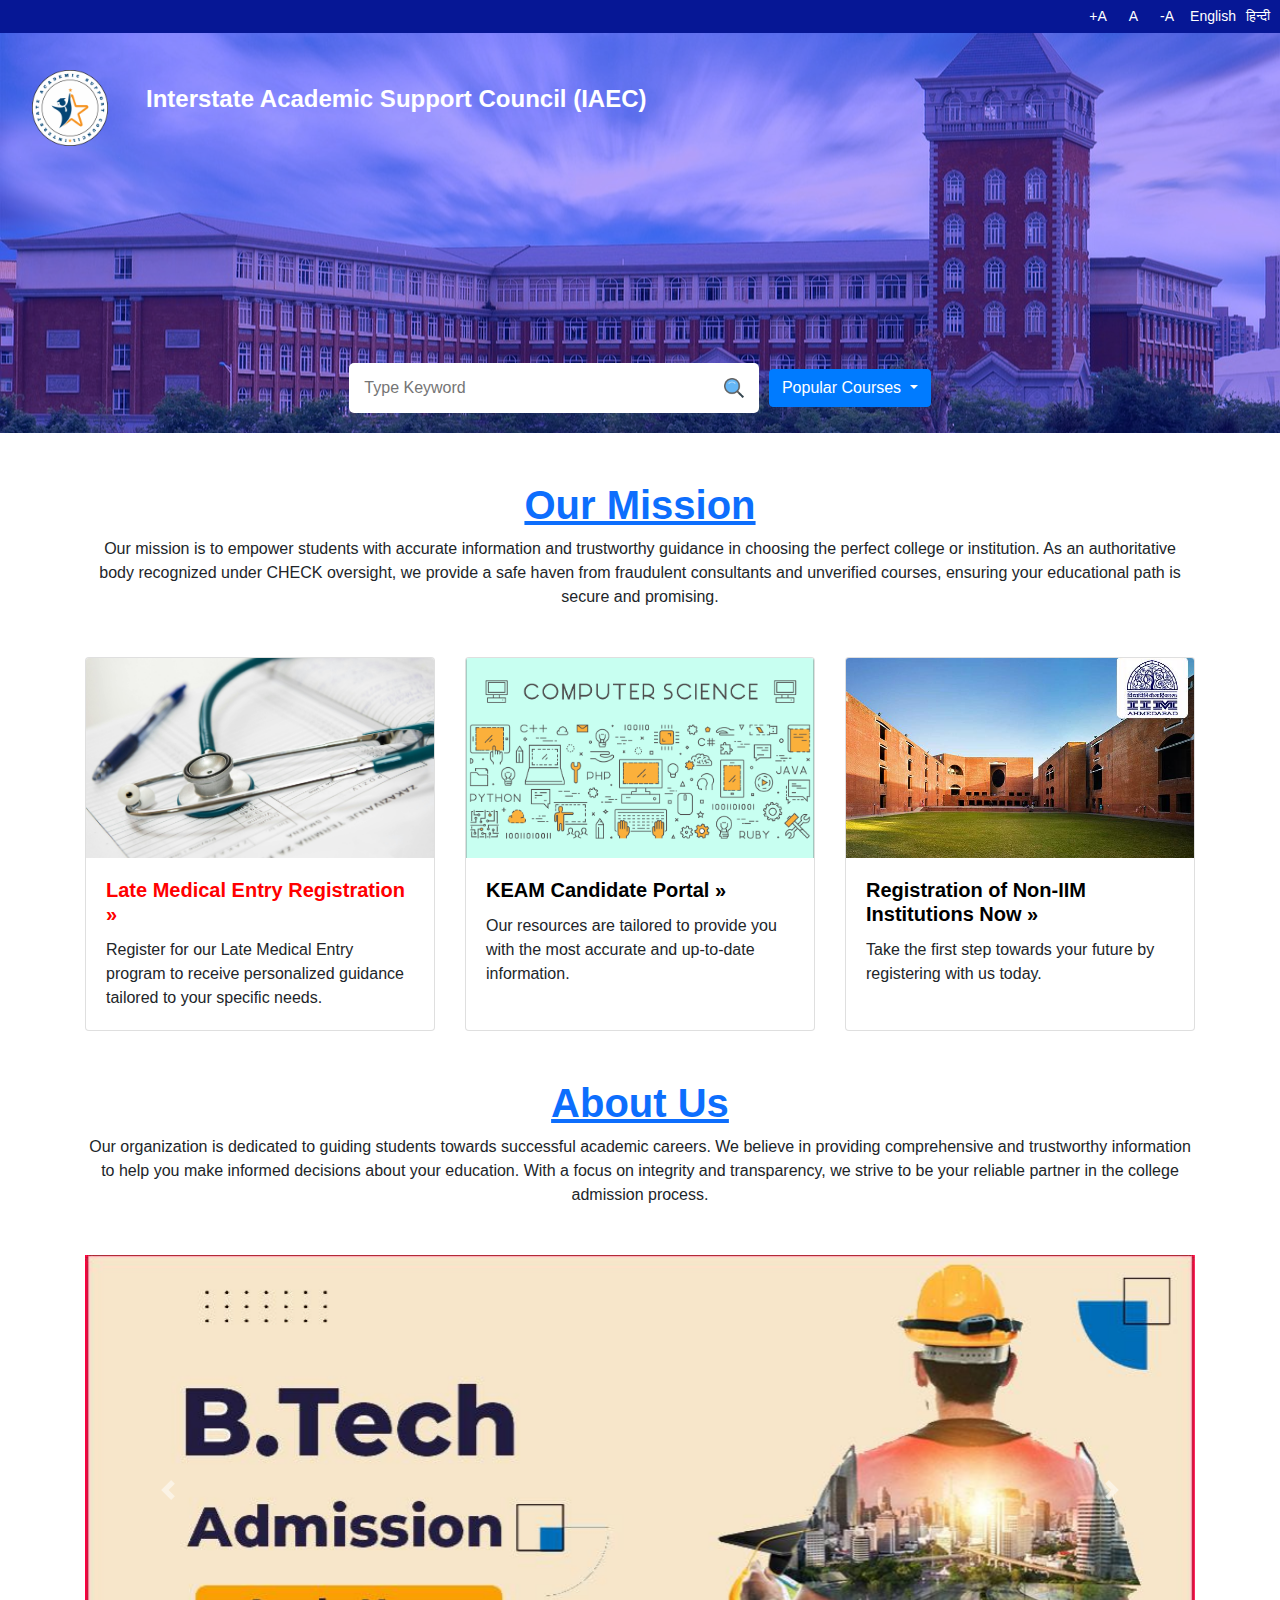
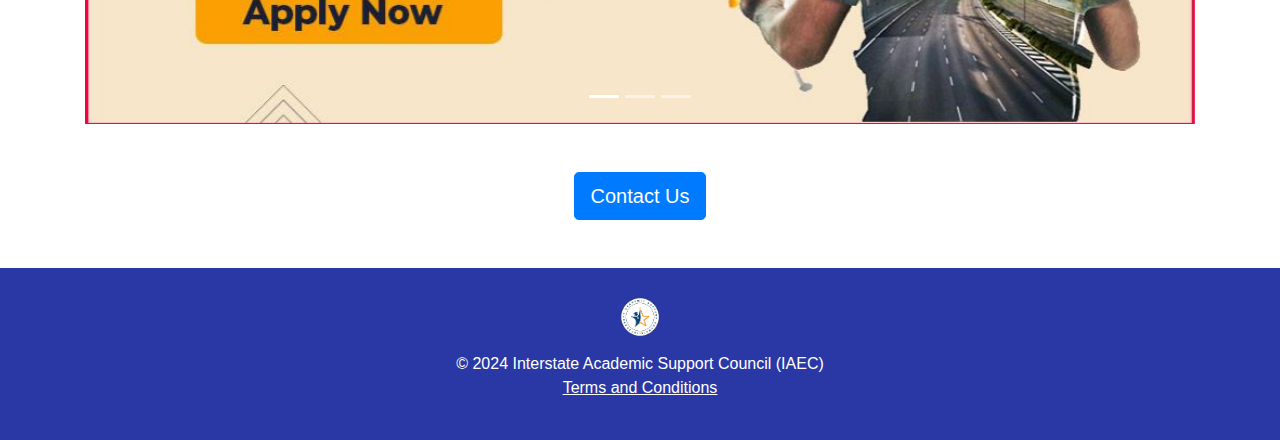
==== commit 41a0adcd: "[update] add search bar" ====
--- a/index.html
+++ b/index.html
@@ -34,9 +34,8 @@
         <a href="#" data-lang="en">English</a>
         <a href="#" data-lang="hi">हिन्दी</a>
     </div>
-
-    <!-- Navbar -->
-    <nav class="navbar navbar-expand-lg navbar-light"
+<!-- Navbar -->
+<nav class="navbar navbar-expand-lg navbar-light"
     style="height: 400px; background-color: rgba(49, 32, 177, 0.5); background-image: url('./images/collgeCampus.jpg'); background-size: cover; background-blend-mode: overlay; background-position: center;">
     <a class="navbar-brand" href="/" style="position: absolute; top: 20px; left: 20px;">
         <img src="./images/logo.png" alt="Logo" style="height: 100px;"> <!-- Increased logo size -->
@@ -45,12 +44,34 @@
         style="position: absolute; top: 40px; left: 130px; font-size: 1.5rem; font-weight: bold;">
         Interstate Academic Support Council (IAEC)
     </span>
-    <button class="navbar-toggler" type="button" data-toggle="collapse" data-target="#navbarContent"
-        aria-controls="navbarContent" aria-expanded="false" aria-label="Toggle navigation"
-        style="position: absolute; top: 20px; right: 20px;">
-        <span class="navbar-toggler-icon"></span>
-    </button>
+
+    <!-- Search bar and dropdown container -->
+    <div class="search-dropdown-container" style="position: absolute; bottom: 20px; left: 50%; transform: translateX(-50%); width: 80%; display: flex; justify-content: center; align-items: center; gap: 10px;">
+        <!-- Search bar -->
+        <div class="search-bar">
+            <input type="text" placeholder="Type Keyword">
+            <button type="button">
+                <img src="./images/search-icon-2048x2048-zik280t3.png" alt="Search">
+            </button>
+        </div>
+
+        <!-- Dropdown menu for courses -->
+        <div class="dropdown">
+            <button class="btn btn-primary dropdown-toggle" type="button" id="dropdownMenuButton" data-toggle="dropdown"
+                aria-haspopup="true" aria-expanded="false">
+                Popular Courses
+            </button>
+            <div class="dropdown-menu" aria-labelledby="dropdownMenuButton">
+                <a class="dropdown-item" href="#">Nursing</a>
+                <a class="dropdown-item" href="#">Medical Laboratory Technology</a>
+                <a class="dropdown-item" href="#">Physiotherapy</a>
+            </div>
+        </div>
+    </div>
 </nav>
+
+
+
 
 
 
@@ -58,7 +79,7 @@
 
    <!-- Our Mission Section -->
 <section id="mission" class="container my-5">
-    <h2 class="text-center">Our Mission</h2>
+    <h2 class="text-center" style="text-decoration:underline;">Our Mission</h2>
     <p class="text-center">Our mission is to empower students with accurate information and trustworthy guidance in
         choosing the perfect college or institution. As an authoritative body recognized under CHECK oversight, we
         provide a safe haven from fraudulent consultants and unverified courses, ensuring your educational path is
@@ -86,7 +107,7 @@
             </div>
             <div class="col-md-4">
                 <div class="card">
-                    <img src="./images/images (1).jpeg" class="card-img-top" alt="...">
+                    <img src="./images/BE-Computer-Science.png" class="card-img-top" alt="...">
                     <div class="card-body">
                         <h5 class="card-title" style="color: black;">
                             <a href="rhttps://cee.kerala.gov.in/keam2024/" class="register-link" data-en="Register Now &raquo;"
@@ -102,7 +123,7 @@
             </div>
             <div class="col-md-4">
                 <div class="card">
-                    <img src="./images/main-banner13.webp" class="card-img-top" alt="...">
+                    <img src="./images/bannerimage_1557133424.jpg" class="card-img-top" alt="...">
                     <div class="card-body">
                         <h5 class="card-title" style="color: black;">
                             <a href="https://cdn.digialm.com/EForms/configuredHtml/756/78268/login.html" class="register-link" data-en="Register Now &raquo;"
@@ -121,7 +142,7 @@
 
 <!-- About Section -->
 <section id="about" class="container my-5">
-    <h2 class="text-center">About Us</h2>
+    <h2 class="text-center" style="text-decoration:underline;">About Us</h2>
     <p class="text-center">Our organization is dedicated to guiding students towards successful academic careers. We
         believe in providing comprehensive and trustworthy information to help you make informed decisions about
         your education. With a focus on integrity and transparency, we strive to be your reliable partner in the
--- a/styles.css
+++ b/styles.css
@@ -125,4 +125,63 @@
     .invalid-feedback.show {
         display: block;
     }
+   
+    .search-bar {
+        display: flex;
+        align-items: center;
+        background-color: #fff;
+        padding: 5px;
+        border-radius: 5px;
+        width: 40%;
+        box-sizing: border-box;
+    }
+    
+    .search-bar input {
+        flex-grow: 1;
+        border: none;
+        padding: 10px;
+        font-size: 1rem;
+        border-radius: 5px 0 0 5px;
+        box-sizing: border-box;
+        height: 40px; /* Set a consistent height */
+    }
+    
+    .search-bar button {
+        border: none;
+        background-color: #ffffff;
+        cursor: pointer;
+        padding: 0 10px;
+        border-radius: 0 5px 5px 0;
+        box-sizing: border-box;
+        height: 40px; /* Set a consistent height */
+        display: flex;
+        align-items: center;
+        justify-content: center;
+    }
+    
+    .search-bar button img {
+        height: 20px;
+    }
+    
+    .dropdown-menu {
+        text-align: center; /* Center align the text */
+    }
+    
+    @media (max-width: 768px) {
+        .search-bar {
+            width: 80%;
+        }
+    
+        .search-dropdown-container {
+            flex-direction: column;
+            width: 100%;
+        }
+    
+        .dropdown-menu {
+            width: 100%; /* Ensure the dropdown spans the full width */
+            text-align: center; /* Center align the text */
+        }
+    }
+    
+    
     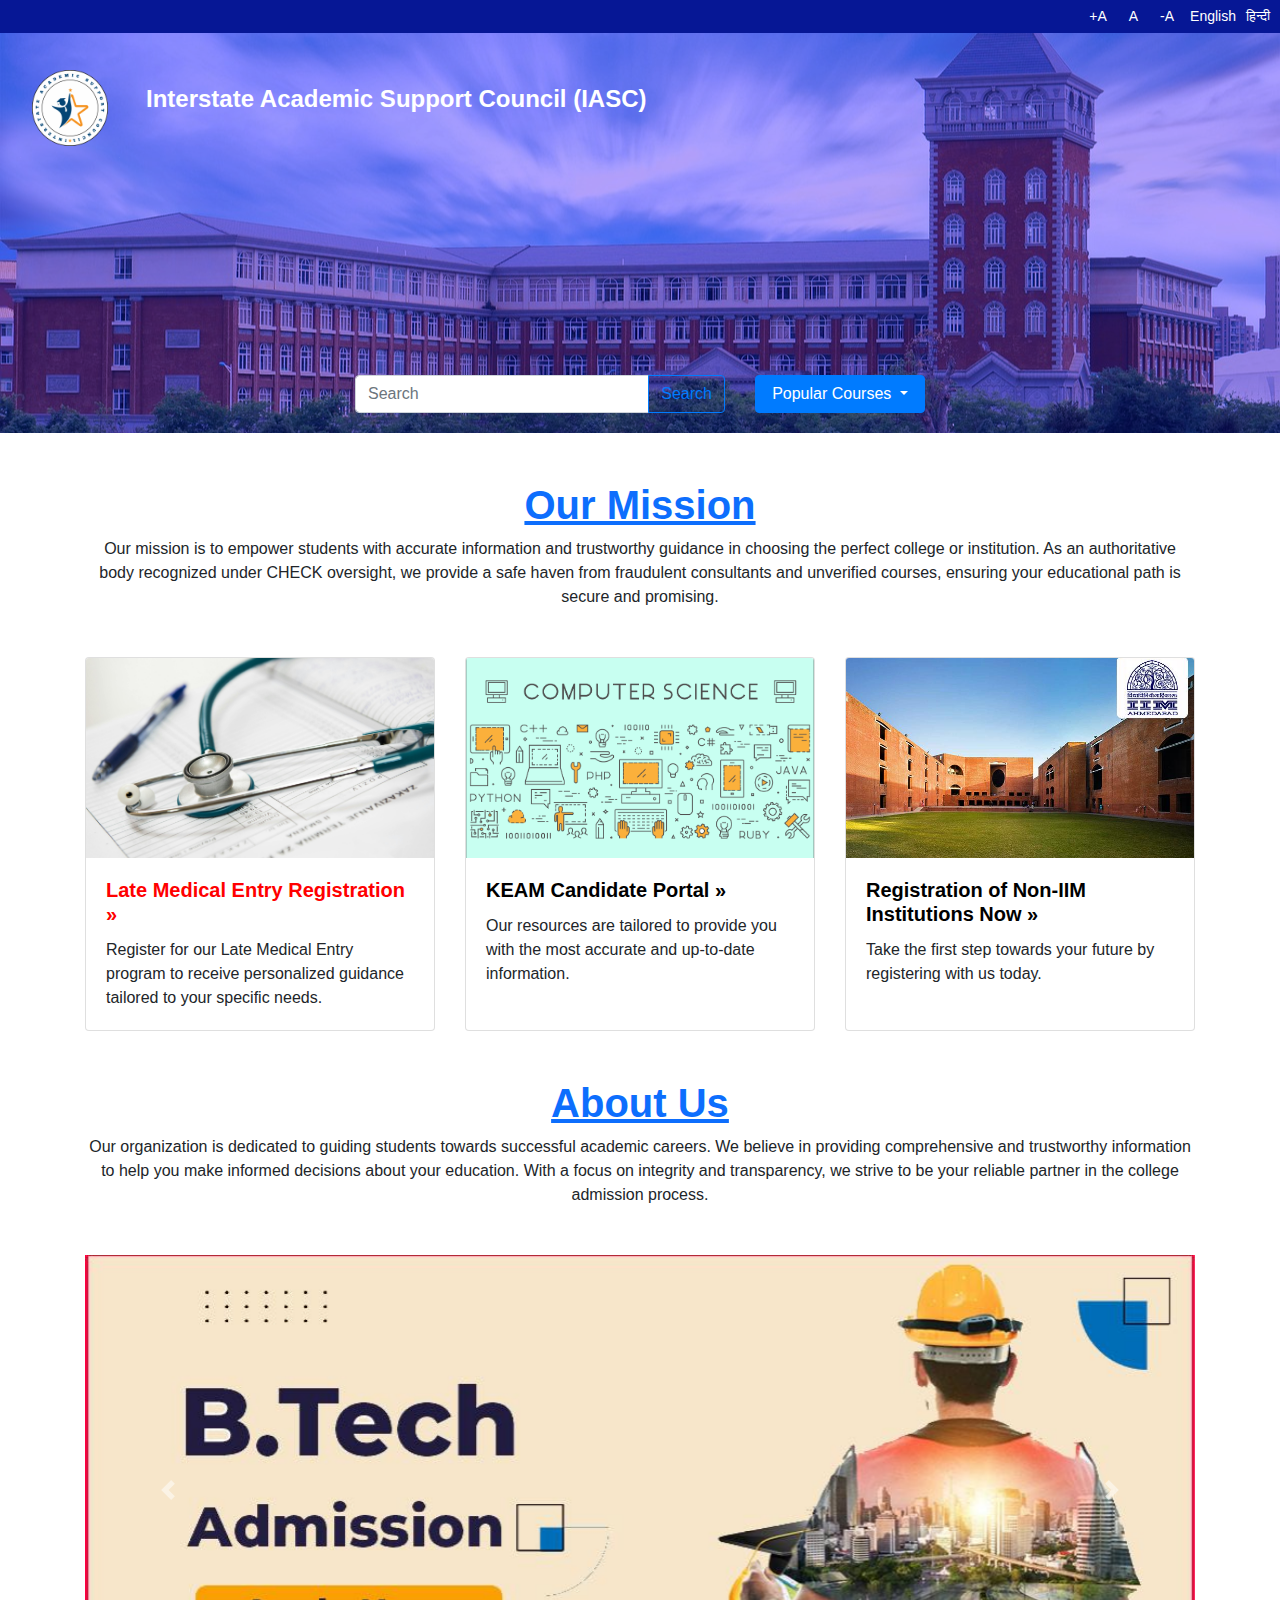
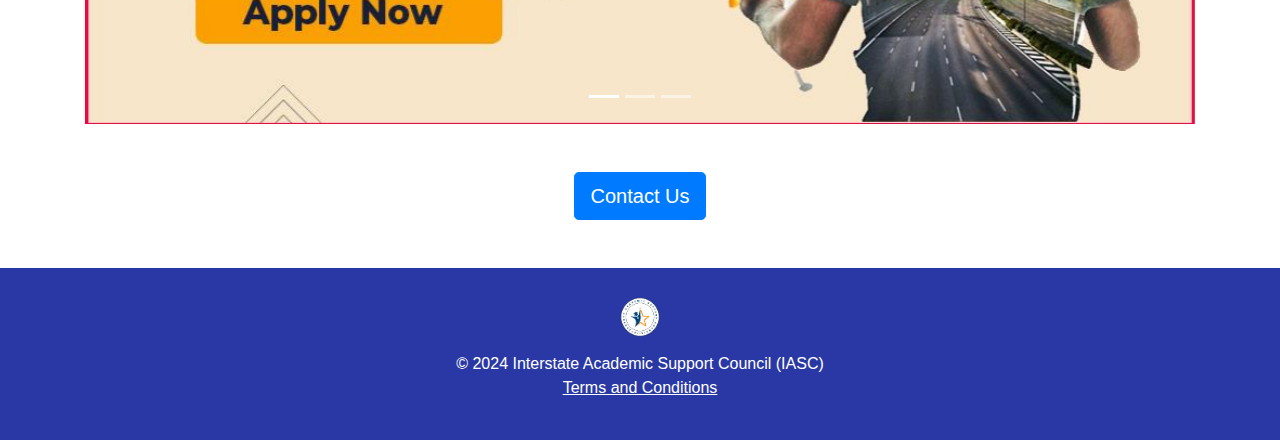
==== commit e1bcc253: "[update] change spelling of company name , change search icon" ====
--- a/index.html
+++ b/index.html
@@ -4,7 +4,7 @@
 <head>
     <meta charset="UTF-8">
     <meta name="viewport" content="width=device-width, initial-scale=1.0">
-    <title>Interstate Academic Support Council (IAEC)</title>
+    <title>Interstate Academic Support Council (IASC)</title>
     <link href="https://maxcdn.bootstrapcdn.com/bootstrap/4.5.2/css/bootstrap.min.css" rel="stylesheet">
     <link rel="stylesheet" href="styles.css">
     <style>
@@ -34,41 +34,53 @@
         <a href="#" data-lang="en">English</a>
         <a href="#" data-lang="hi">हिन्दी</a>
     </div>
-<!-- Navbar -->
-<nav class="navbar navbar-expand-lg navbar-light"
+
+    <nav class="navbar navbar-expand-lg navbar-light"
     style="height: 400px; background-color: rgba(49, 32, 177, 0.5); background-image: url('./images/collgeCampus.jpg'); background-size: cover; background-blend-mode: overlay; background-position: center;">
     <a class="navbar-brand" href="/" style="position: absolute; top: 20px; left: 20px;">
         <img src="./images/logo.png" alt="Logo" style="height: 100px;"> <!-- Increased logo size -->
     </a>
     <span class="navbar-text text-white ml-3"
         style="position: absolute; top: 40px; left: 130px; font-size: 1.5rem; font-weight: bold;">
-        Interstate Academic Support Council (IAEC)
+        Interstate Academic Support Council (IASC)
     </span>
 
     <!-- Search bar and dropdown container -->
-    <div class="search-dropdown-container" style="position: absolute; bottom: 20px; left: 50%; transform: translateX(-50%); width: 80%; display: flex; justify-content: center; align-items: center; gap: 10px;">
-        <!-- Search bar -->
-        <div class="search-bar">
-            <input type="text" placeholder="Type Keyword">
-            <button type="button">
-                <img src="./images/search-icon-2048x2048-zik280t3.png" alt="Search">
-            </button>
-        </div>
-
-        <!-- Dropdown menu for courses -->
-        <div class="dropdown">
-            <button class="btn btn-primary dropdown-toggle" type="button" id="dropdownMenuButton" data-toggle="dropdown"
-                aria-haspopup="true" aria-expanded="false">
-                Popular Courses
-            </button>
-            <div class="dropdown-menu" aria-labelledby="dropdownMenuButton">
-                <a class="dropdown-item" href="#">Nursing</a>
-                <a class="dropdown-item" href="#">Medical Laboratory Technology</a>
-                <a class="dropdown-item" href="#">Physiotherapy</a>
+    <div class="search-dropdown-container"
+        style="position: absolute; bottom: 20px; left: 50%; transform: translateX(-50%); width: 80%; display: flex; justify-content: center; align-items: center;">
+        <!-- Flex container for search bar and dropdown menu -->
+        <div class="row w-100" style="max-width: 600px;">
+            <!-- Search bar -->
+            <div class="col-12 col-md-8 mb-3 mb-md-0">
+                <div class="input-group">
+                    <input type="text" class="form-control" placeholder="Search" aria-label="Search" aria-describedby="basic-addon2">
+                    <div class="input-group-append">
+                        <button class="btn btn-outline-primary" type="button">Search</button>
+                    </div>
+                </div>
+            </div>
+
+            <!-- Dropdown menu for courses -->
+            <div class="col-12 col-md-4">
+                <div class="dropdown">
+                    <button class="btn btn-primary dropdown-toggle w-100" type="button" id="dropdownMenuButton" data-toggle="dropdown"
+                        aria-haspopup="true" aria-expanded="false">
+                        Popular Courses
+                    </button>
+                    <div class="dropdown-menu dropdown-menu-right" aria-labelledby="dropdownMenuButton">
+                        <a class="dropdown-item" href="#">Nursing</a>
+                        <a class="dropdown-item" href="#">Medical Laboratory Technology</a>
+                        <a class="dropdown-item" href="#">Physiotherapy</a>
+                    </div>
+                </div>
             </div>
         </div>
     </div>
 </nav>
+
+
+
+
 
 
 
@@ -187,9 +199,9 @@
 
 <!-- Footer -->
 <footer class="text-center py-4" style="background-color: #061795db; color: #fff;">
-    <img src="./images/logo.png" alt="IAEC Logo" style="height: 50px; margin-bottom: 10px;">
+    <img src="./images/logo.png" alt="(IASC) Logo" style="height: 50px; margin-bottom: 10px;">
     <br>
-    &copy; 2024 Interstate Academic Support Council (IAEC)
+    &copy; 2024 Interstate Academic Support Council (IASC)
     <p><a href="#" style="color: #fff; text-decoration: underline;" data-toggle="modal" data-target="#termsModal">Terms and Conditions</a></p>
 </footer>
 
--- a/styles.css
+++ b/styles.css
@@ -166,20 +166,24 @@
     .dropdown-menu {
         text-align: center; /* Center align the text */
     }
-    
-    @media (max-width: 768px) {
-        .search-bar {
-            width: 80%;
-        }
-    
+    @media (max-width: 576px) {
         .search-dropdown-container {
             flex-direction: column;
             width: 100%;
+            align-items: stretch;
         }
     
-        .dropdown-menu {
-            width: 100%; /* Ensure the dropdown spans the full width */
-            text-align: center; /* Center align the text */
+        .input-group {
+            margin-right: 0;
+            margin-bottom: 10px;
+        }
+    
+        .dropdown {
+            width: 100%;
+        }
+    
+        .dropdown .btn {
+            width: 100%;
         }
     }
     
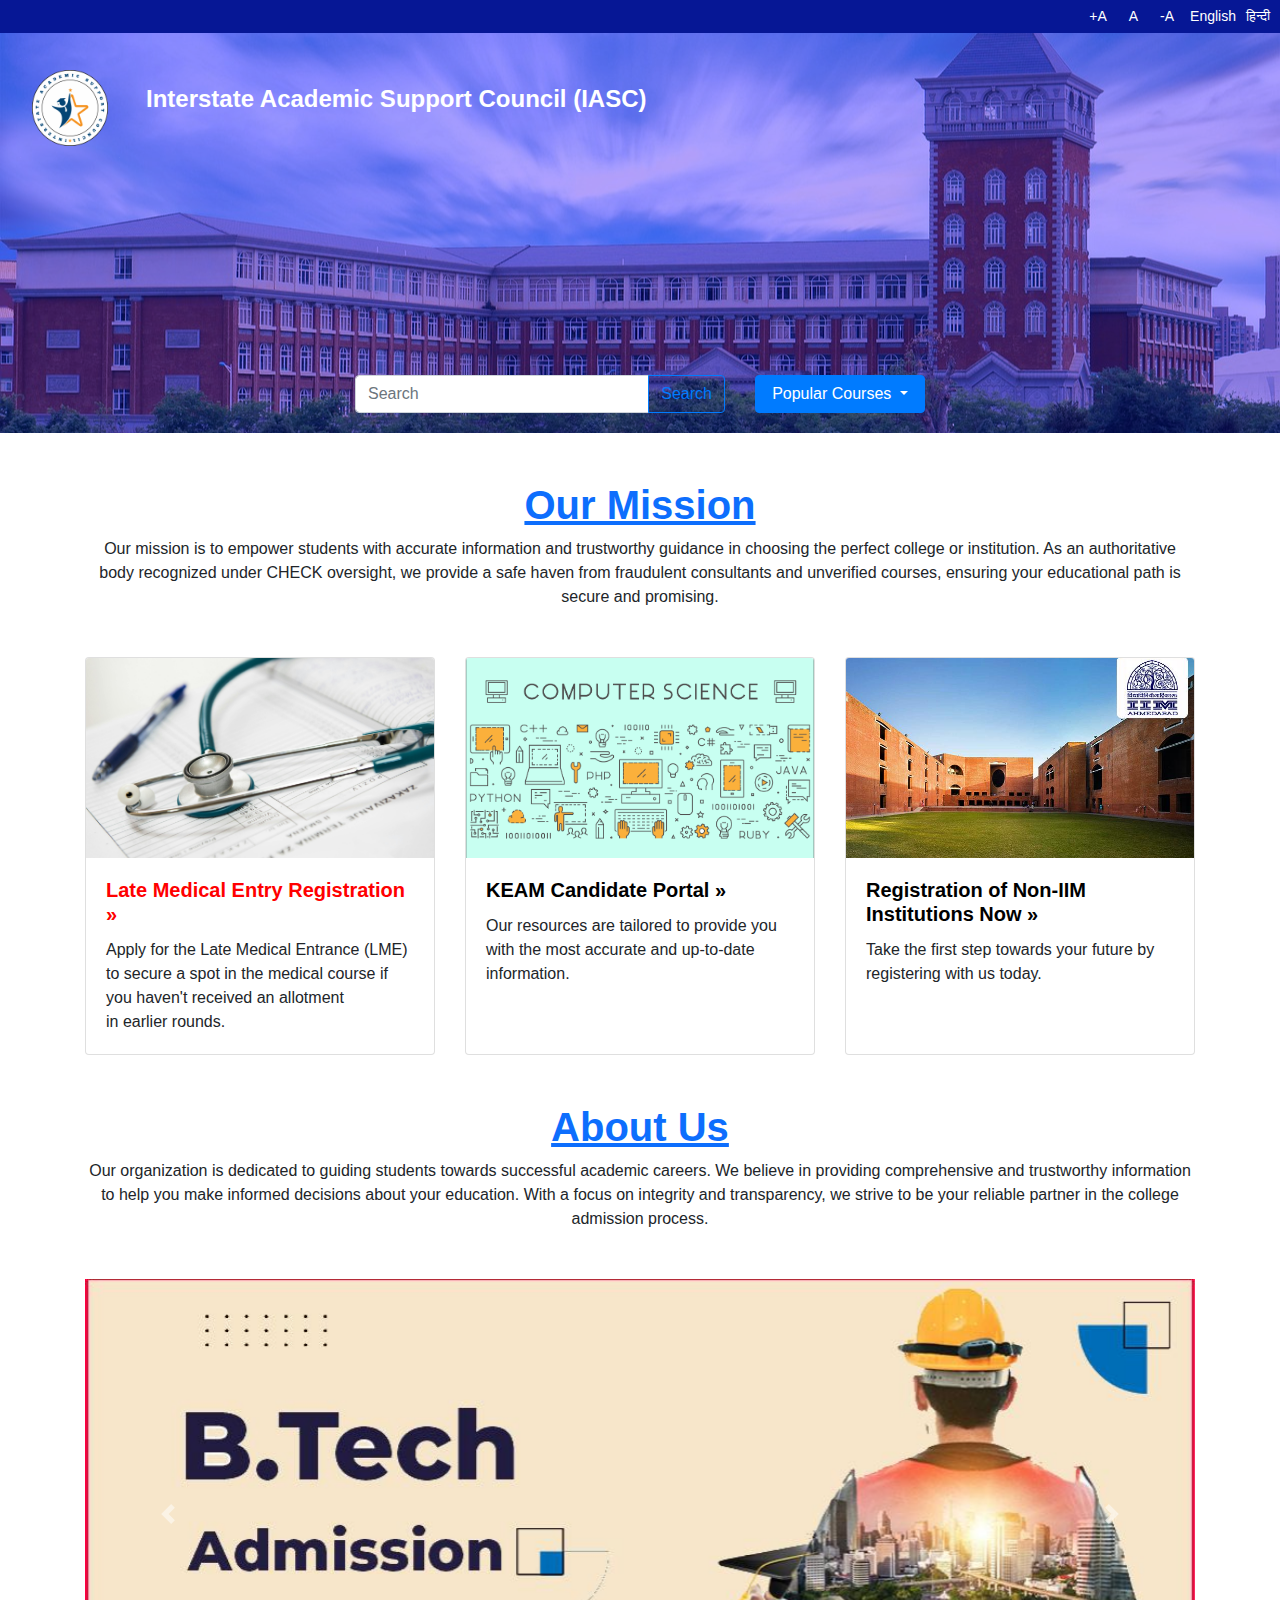
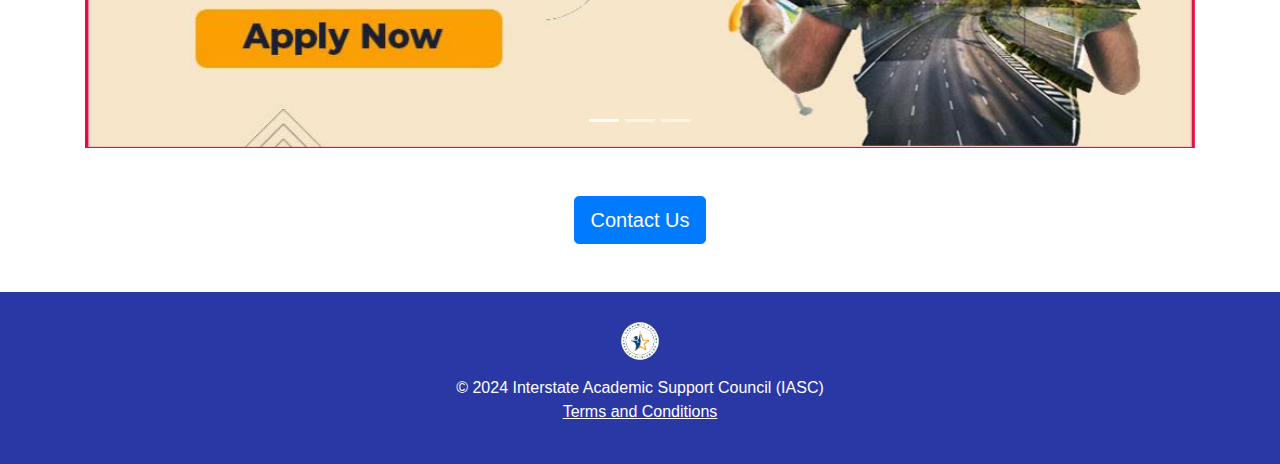
==== commit f0098a7b: "[update] change registration title card, add course for registrtion form" ====
--- a/index.html
+++ b/index.html
@@ -7,6 +7,7 @@
     <title>Interstate Academic Support Council (IASC)</title>
     <link href="https://maxcdn.bootstrapcdn.com/bootstrap/4.5.2/css/bootstrap.min.css" rel="stylesheet">
     <link rel="stylesheet" href="styles.css">
+    <link rel="icon" href="./images/logo.png" type="image/x-icon">
     <style>
         .carousel-item img {
             height: auto;
@@ -70,7 +71,7 @@
                     <div class="dropdown-menu dropdown-menu-right" aria-labelledby="dropdownMenuButton">
                         <a class="dropdown-item" href="#">Nursing</a>
                         <a class="dropdown-item" href="#">Medical Laboratory Technology</a>
-                        <a class="dropdown-item" href="#">Physiotherapy</a>
+                        <a class="dropdown-item" href="#">Physiotherapy</a>                                              
                     </div>
                 </div>
             </div>
@@ -110,9 +111,9 @@
                                 data-hi="लेट मेडिकल एंट्री &raquo;">Late Medical Entry Registration &raquo;</a>
                         </h5>
                         <p class="card-text"
-                            data-en="Register for our Late Medical Entry program to receive personalized guidance tailored to your specific needs."
+                            data-en="Apply for the Late Medical Entrance (LME) to secure a spot in the medical course if you haven't received an allotment in earlier rounds."
                             data-hi="अपनी विशेष आवश्यकताओं के अनुसार व्यक्तिगत मार्गदर्शन प्राप्त करने के लिए हमारे लेट मेडिकल एंट्री कार्यक्रम में पंजीकरण करें।">
-                            Register for our Late Medical Entry program to receive personalized guidance tailored to your specific needs.
+                            Apply for the Late Medical Entrance (LME) to secure a spot in the medical course if you haven't received an allotment in earlier rounds.
                         </p>
                     </div>
                 </div>                
@@ -196,6 +197,26 @@
     <section class="container text-center mb-5">
         <a href="contactUs.html" class="btn btn-primary btn-lg">Contact Us</a>
     </section>
+
+<!-- Extra Thin Footer -->
+<!-- <div class="text-center py-2" style="background-color: #00236d; color: #fff;">
+    <div class="container">
+        <div class="row justify-content-center">
+            <div class="col-auto">
+                <a href="#" style="color: #fff; text-decoration: underline; padding: 0 10px;">About Us</a>
+            </div>
+            <div class="col-auto">
+                <a href="#" style="color: #fff; text-decoration: underline; padding: 0 10px;">Terms and Conditions</a>
+            </div>
+            <div class="col-auto">
+                <a href="#" style="color: #fff; text-decoration: underline; padding: 0 10px;">Registration LME</a>
+            </div>            
+            <div class="col-auto">
+                <a href="#" style="color: #fff; text-decoration: underline; padding: 0 10px;">Contact Us/a>
+            </div>    
+        </div>
+    </div>
+</div> -->
 
 <!-- Footer -->
 <footer class="text-center py-4" style="background-color: #061795db; color: #fff;">
